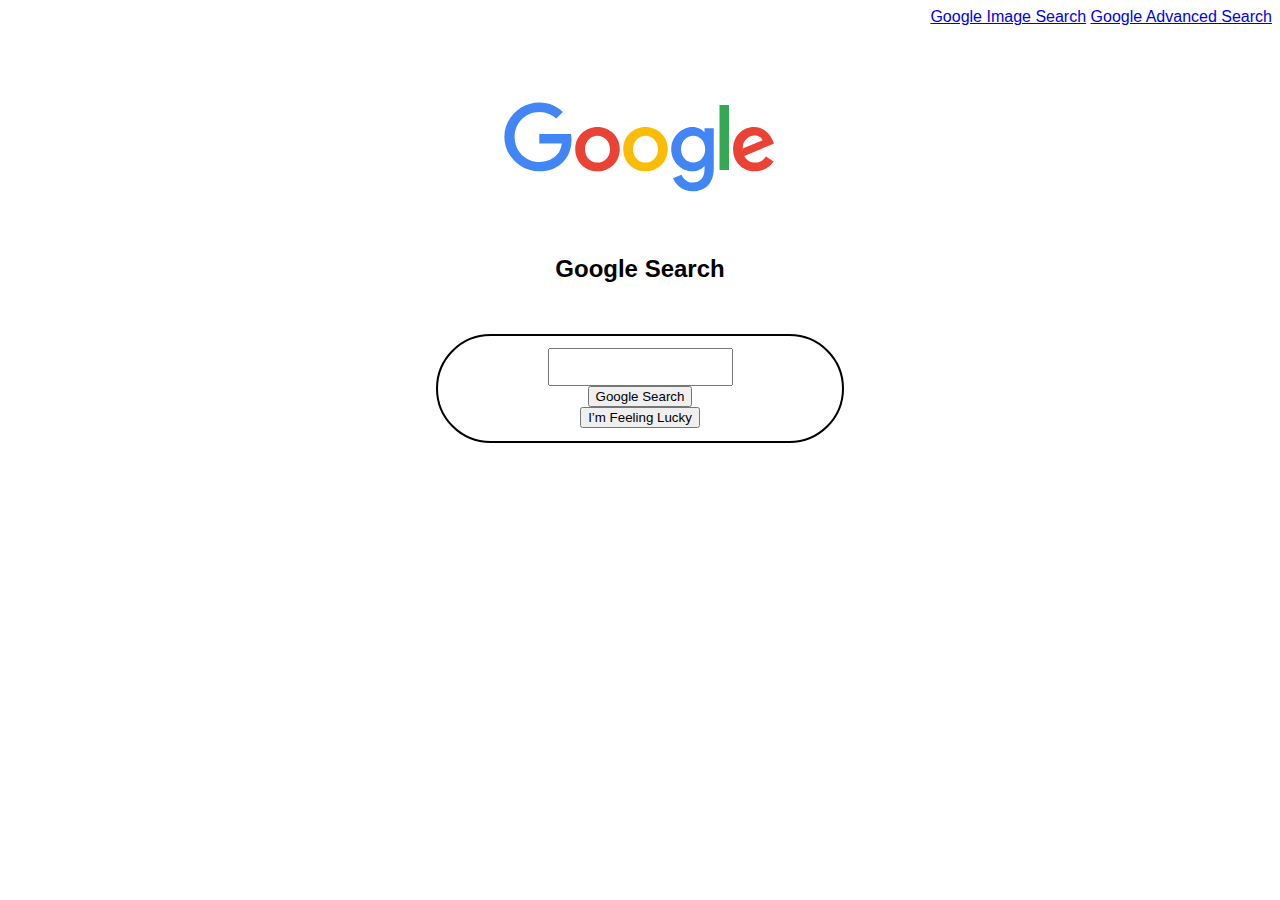
==== index.html @ c883a2dc "traying remote updating" ====
<!DOCTYPE html>
<html lang="en">
    <head>
        <title>Search</title>
        <link href="index.css" rel="stylesheet">
        
    </head>
    <body>
        <div class="top">
            <a href="Image Search.html">Google Image Search</a>
            <a href="advanced Search.html">Google Advanced Search</a>
        </div>
        <div class="img">
            <img src="Google_2015_logo.svg" >
        </div>
        <h2 style="text-align: center;">Google Search</h2>
        <div class="main">
        <form action="https://google.com/search ">
            <input type="text" name="q" style="line-height: 32px;">
            <br>
            <input type="submit" value="Google Search">
        </form>
        <form action="https://doodles.google/">
            <button type="submit">I’m Feeling Lucky</button>

        </form>
        
    </div>
    </body>
</html>
---- index.css ----
body{
    font-family: sans-serif;
}
.top{
    text-align: right;
}

.main{
    border: 2px solid black;
    padding: 10%;
    padding-top: 1%;
    padding-bottom: 1%;
    padding-left: 1%; 
    padding-right: 1%;
    text-align: center;
    margin: auto;
    margin-top: 4%;
    width: 30%;
    border-radius: 4cm;

}

.img{
    text-align: center;
    height: 200%;
    padding-top: 2cm;
    padding-bottom: 1cm;
    /*border: 2px solid black;*/
}
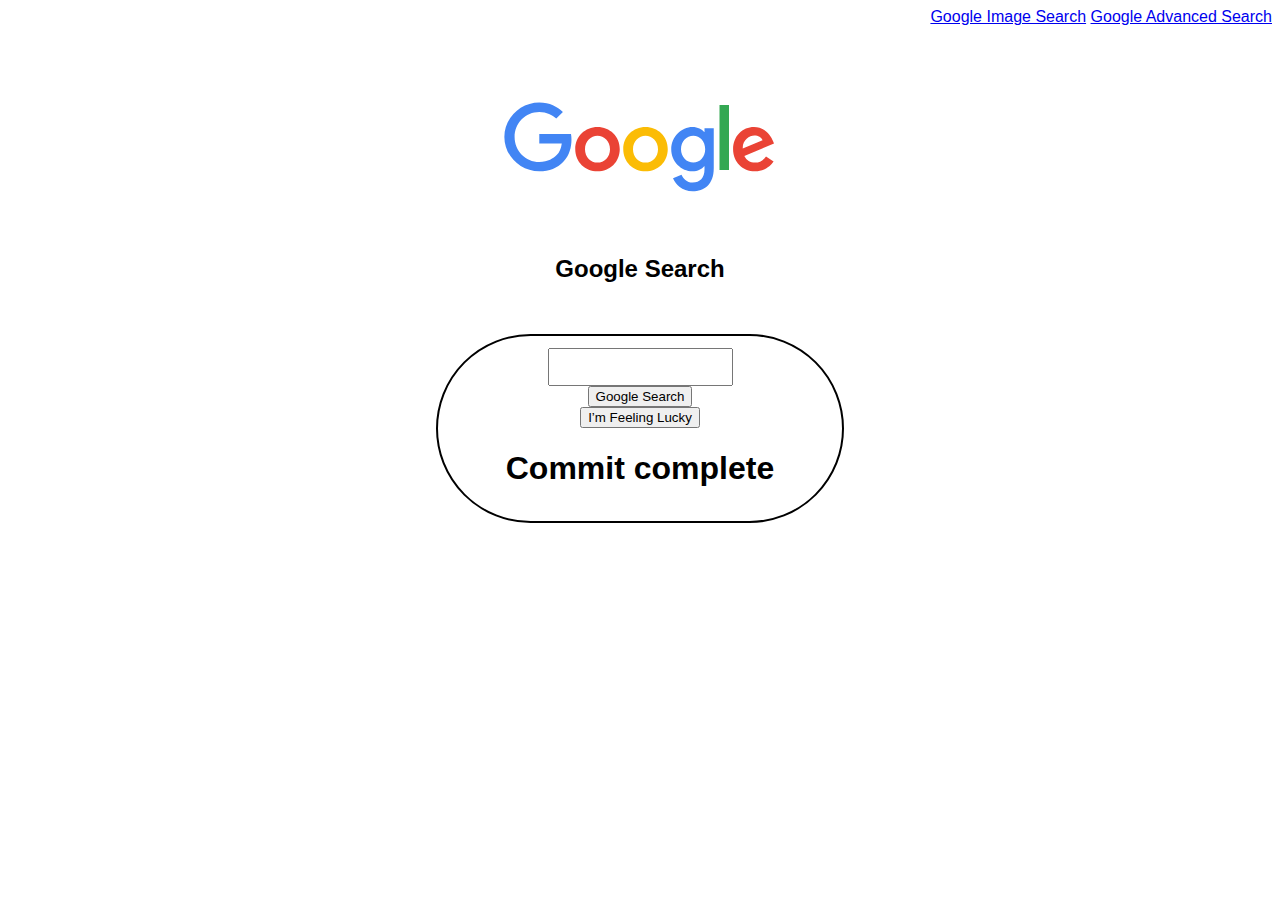
==== commit d1c82f21: "4the attempt" ====
--- a/index.html
+++ b/index.html
@@ -22,9 +22,8 @@
         </form>
         <form action="https://doodles.google/">
             <button type="submit">I’m Feeling Lucky</button>
-
         </form>
-        
+        <h1>Commit complete</h1>
     </div>
     </body>
 </html>
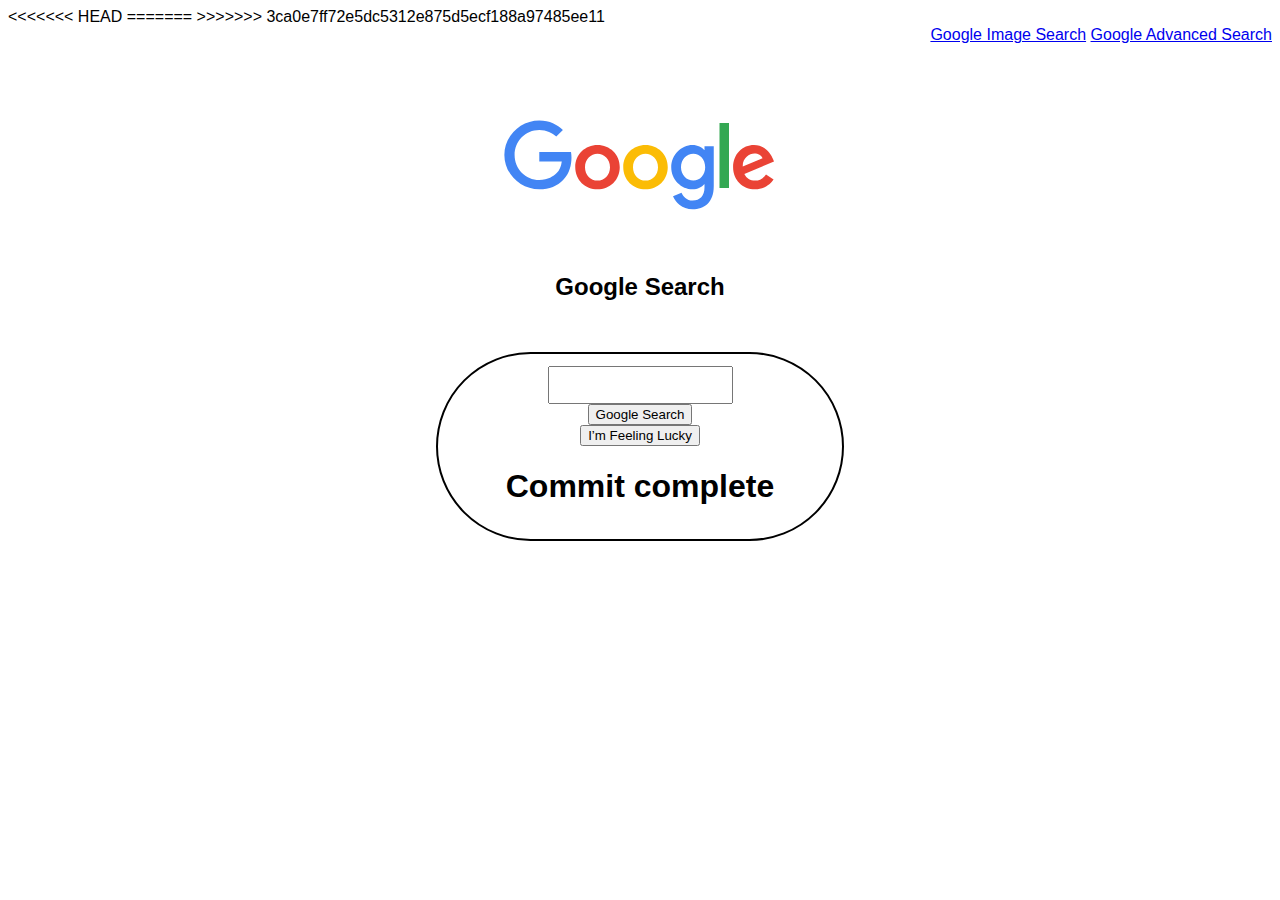
==== commit 43641214: "attempt 5" ====
--- a/index.html
+++ b/index.html
@@ -3,7 +3,10 @@
     <head>
         <title>Search</title>
         <link href="index.css" rel="stylesheet">
+<<<<<<< HEAD
         
+=======
+>>>>>>> 3ca0e7ff72e5dc5312e875d5ecf188a97485ee11
     </head>
     <body>
         <div class="top">
@@ -14,6 +17,7 @@
             <img src="Google_2015_logo.svg" >
         </div>
         <h2 style="text-align: center;">Google Search</h2>
+        
         <div class="main">
         <form action="https://google.com/search ">
             <input type="text" name="q" style="line-height: 32px;">
@@ -25,5 +29,6 @@
         </form>
         <h1>Commit complete</h1>
     </div>
+
     </body>
 </html>
--- a/index.css
+++ b/index.css
@@ -2,6 +2,7 @@
 body{
     font-family: sans-serif;
 }
+
 .top{
     text-align: right;
 }
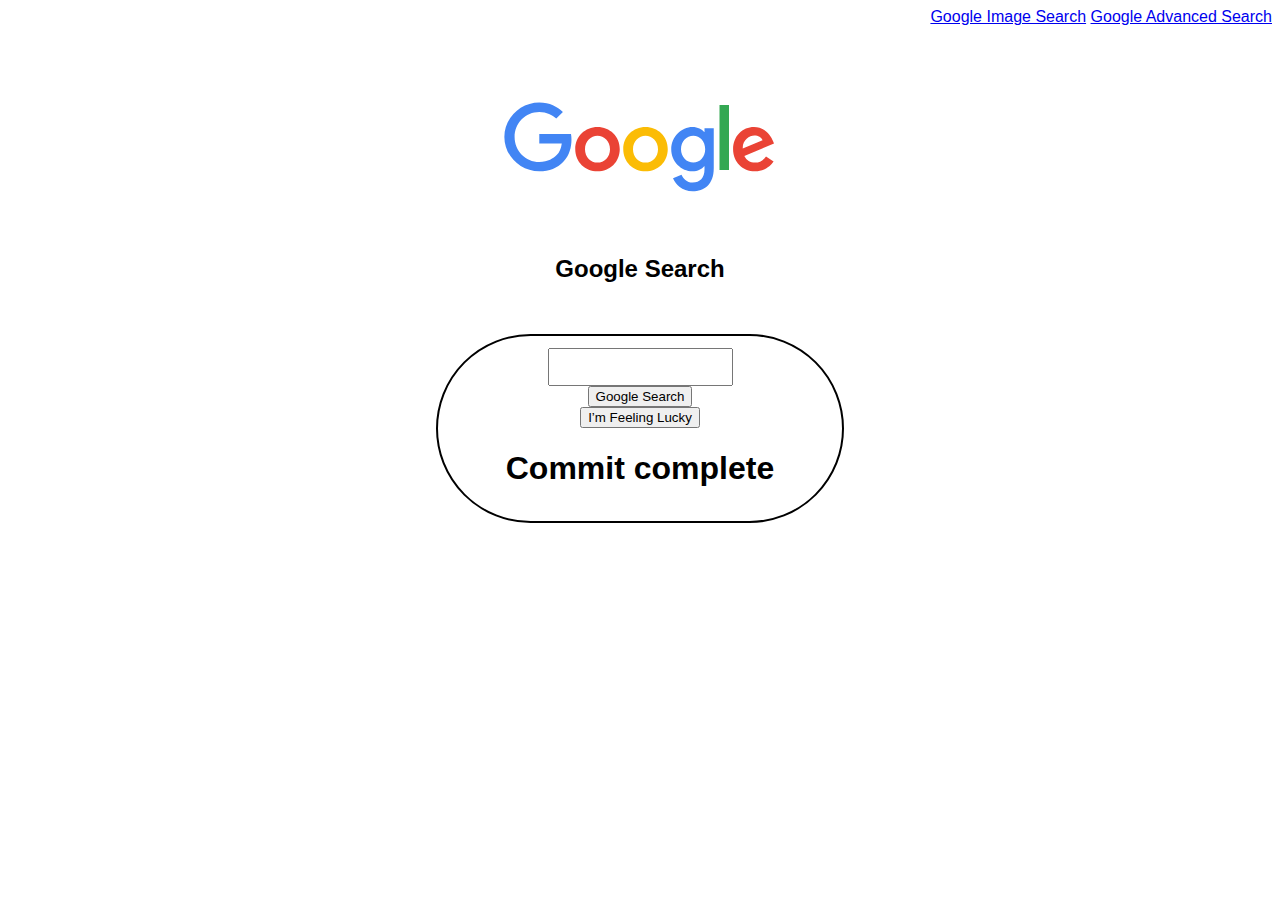
==== commit b7a885bc: "6 the attemp" ====
--- a/index.html
+++ b/index.html
@@ -3,10 +3,6 @@
     <head>
         <title>Search</title>
         <link href="index.css" rel="stylesheet">
-<<<<<<< HEAD
-        
-=======
->>>>>>> 3ca0e7ff72e5dc5312e875d5ecf188a97485ee11
     </head>
     <body>
         <div class="top">
@@ -17,7 +13,7 @@
             <img src="Google_2015_logo.svg" >
         </div>
         <h2 style="text-align: center;">Google Search</h2>
-        
+
         <div class="main">
         <form action="https://google.com/search ">
             <input type="text" name="q" style="line-height: 32px;">
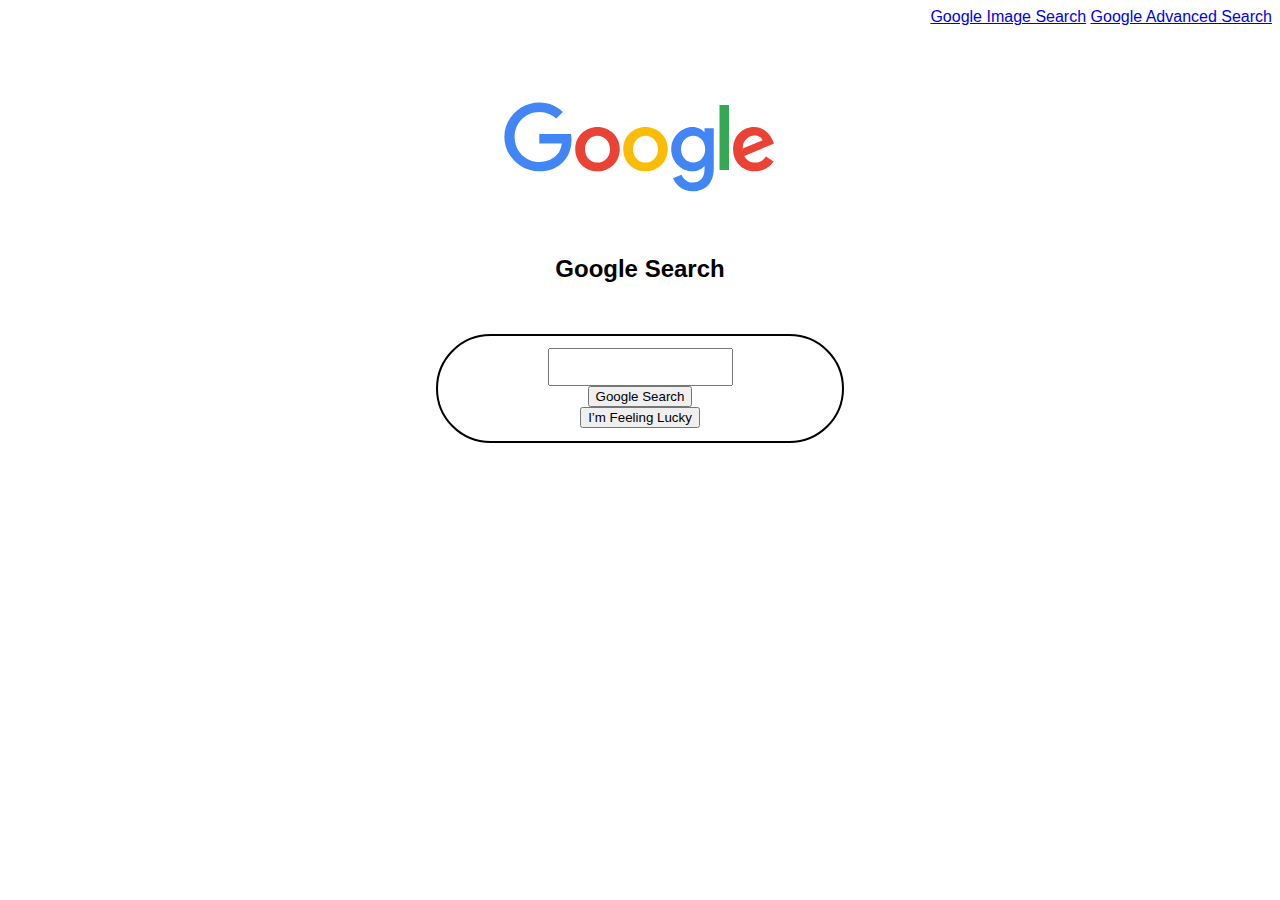
==== commit 31c29649: "updated index.html deleted stupud things" ====
--- a/index.html
+++ b/index.html
@@ -23,7 +23,6 @@
         <form action="https://doodles.google/">
             <button type="submit">I’m Feeling Lucky</button>
         </form>
-        <h1>Commit complete</h1>
     </div>
 
     </body>
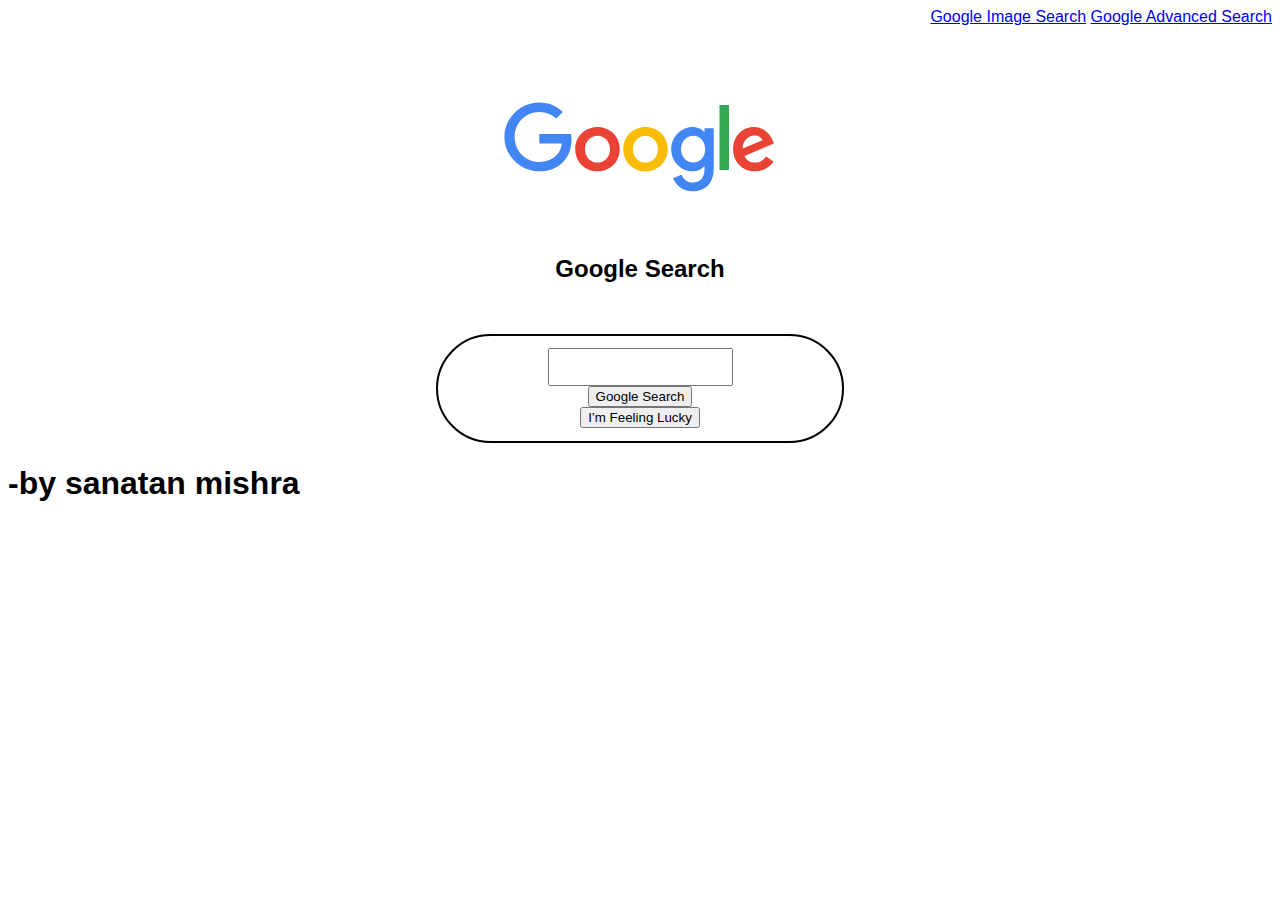
==== commit 0ed7a4f0: "sanatan" ====
--- a/index.html
+++ b/index.html
@@ -24,6 +24,7 @@
             <button type="submit">I’m Feeling Lucky</button>
         </form>
     </div>
+        <h1 style="text-aligh: right;">-by sanatan mishra</h1>
 
     </body>
 </html>
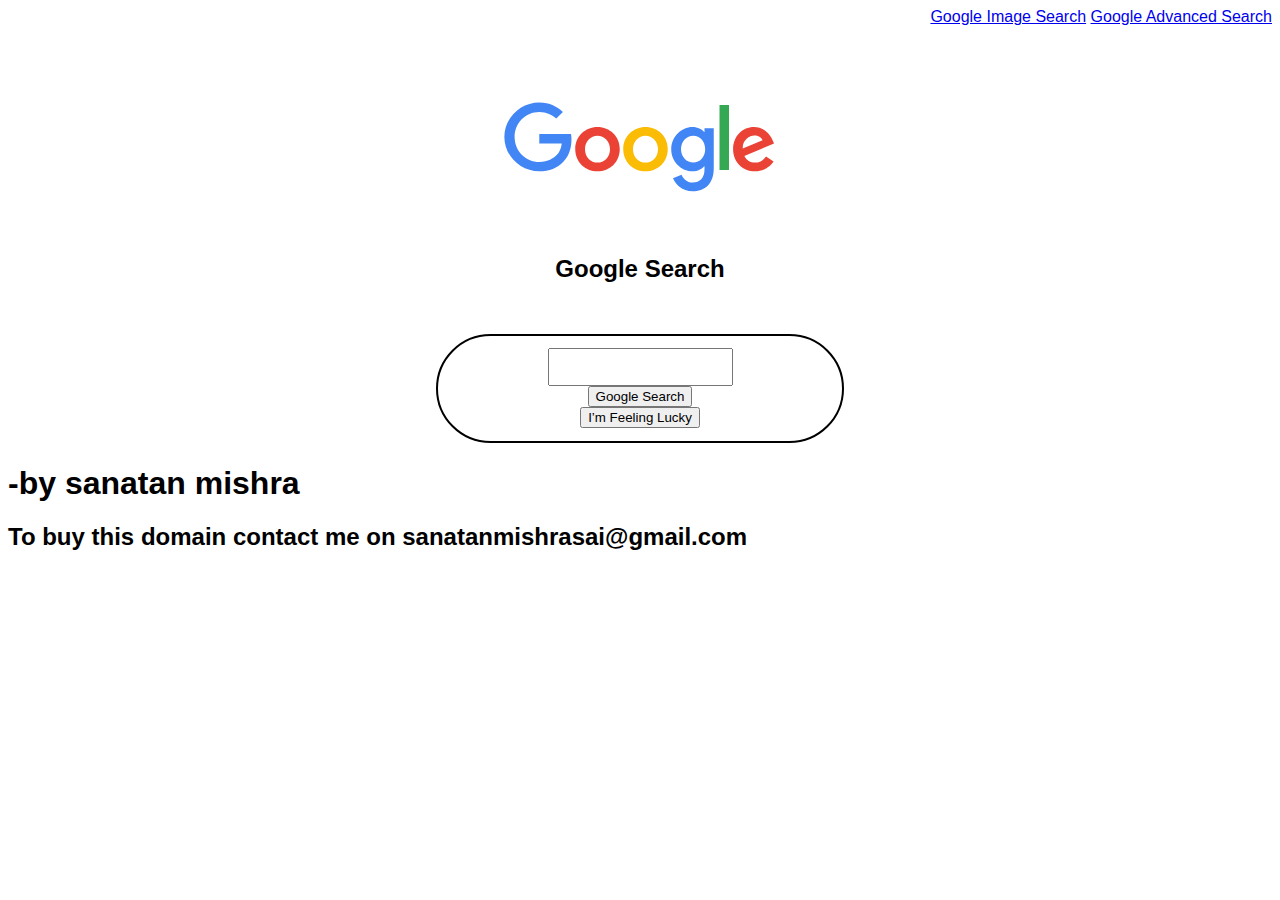
==== commit 2fea52f2: "add email" ====
--- a/index.html
+++ b/index.html
@@ -25,6 +25,7 @@
         </form>
     </div>
         <h1 style="text-aligh: right;">-by sanatan mishra</h1>
+        <h2>To buy this domain contact me on sanatanmishrasai@gmail.com </h2>
 
     </body>
 </html>
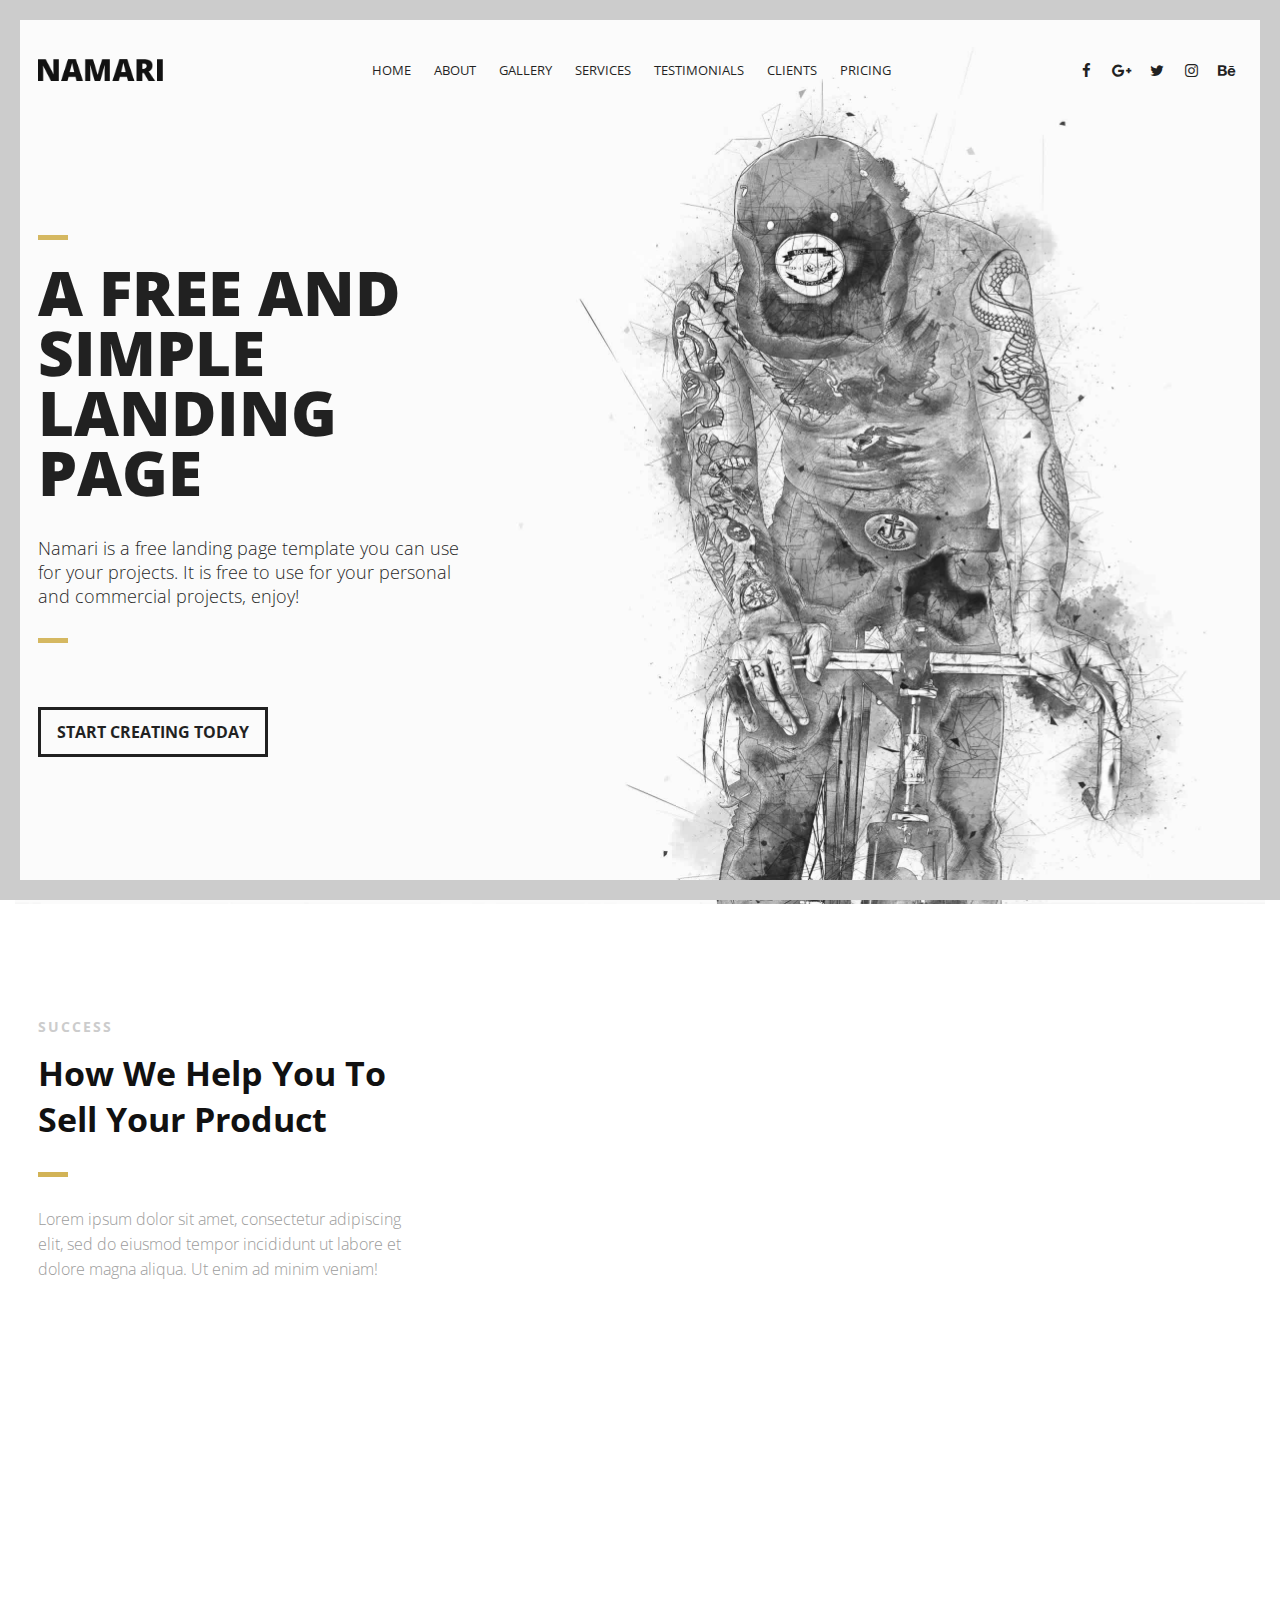
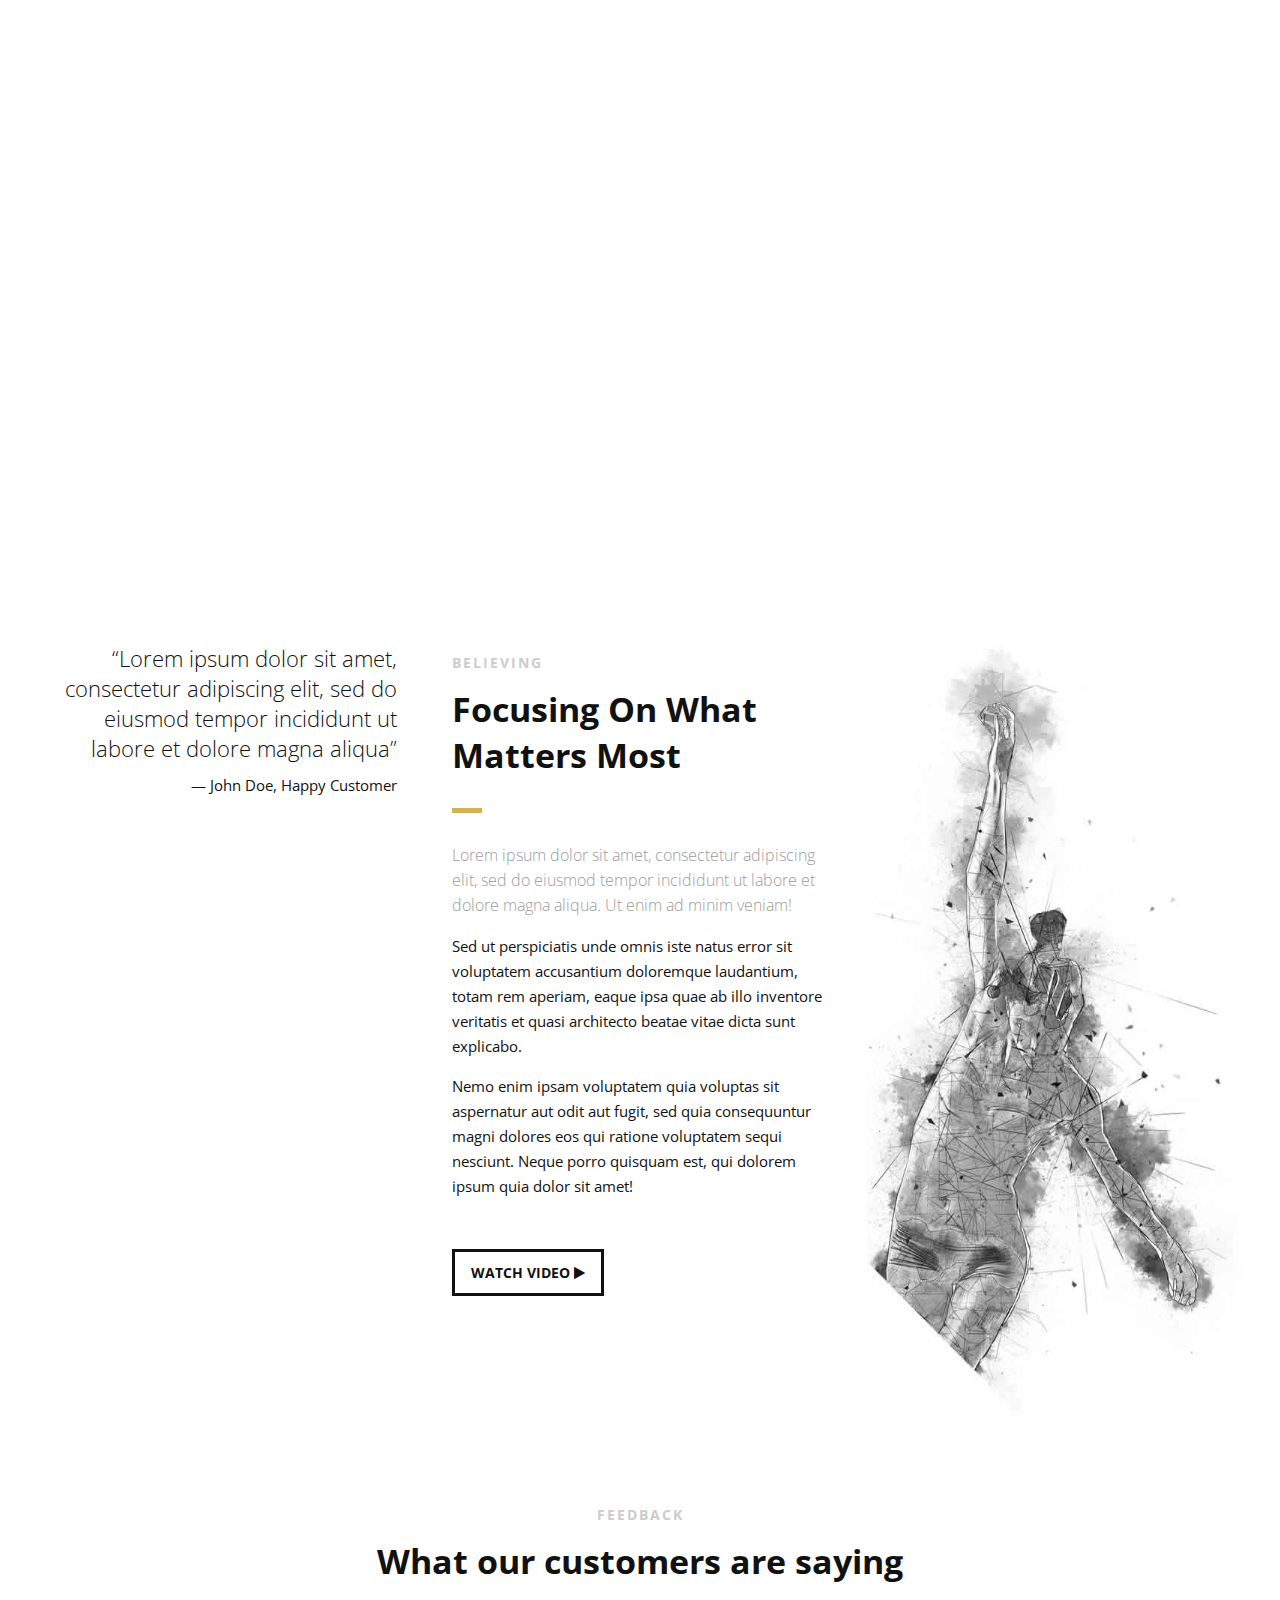
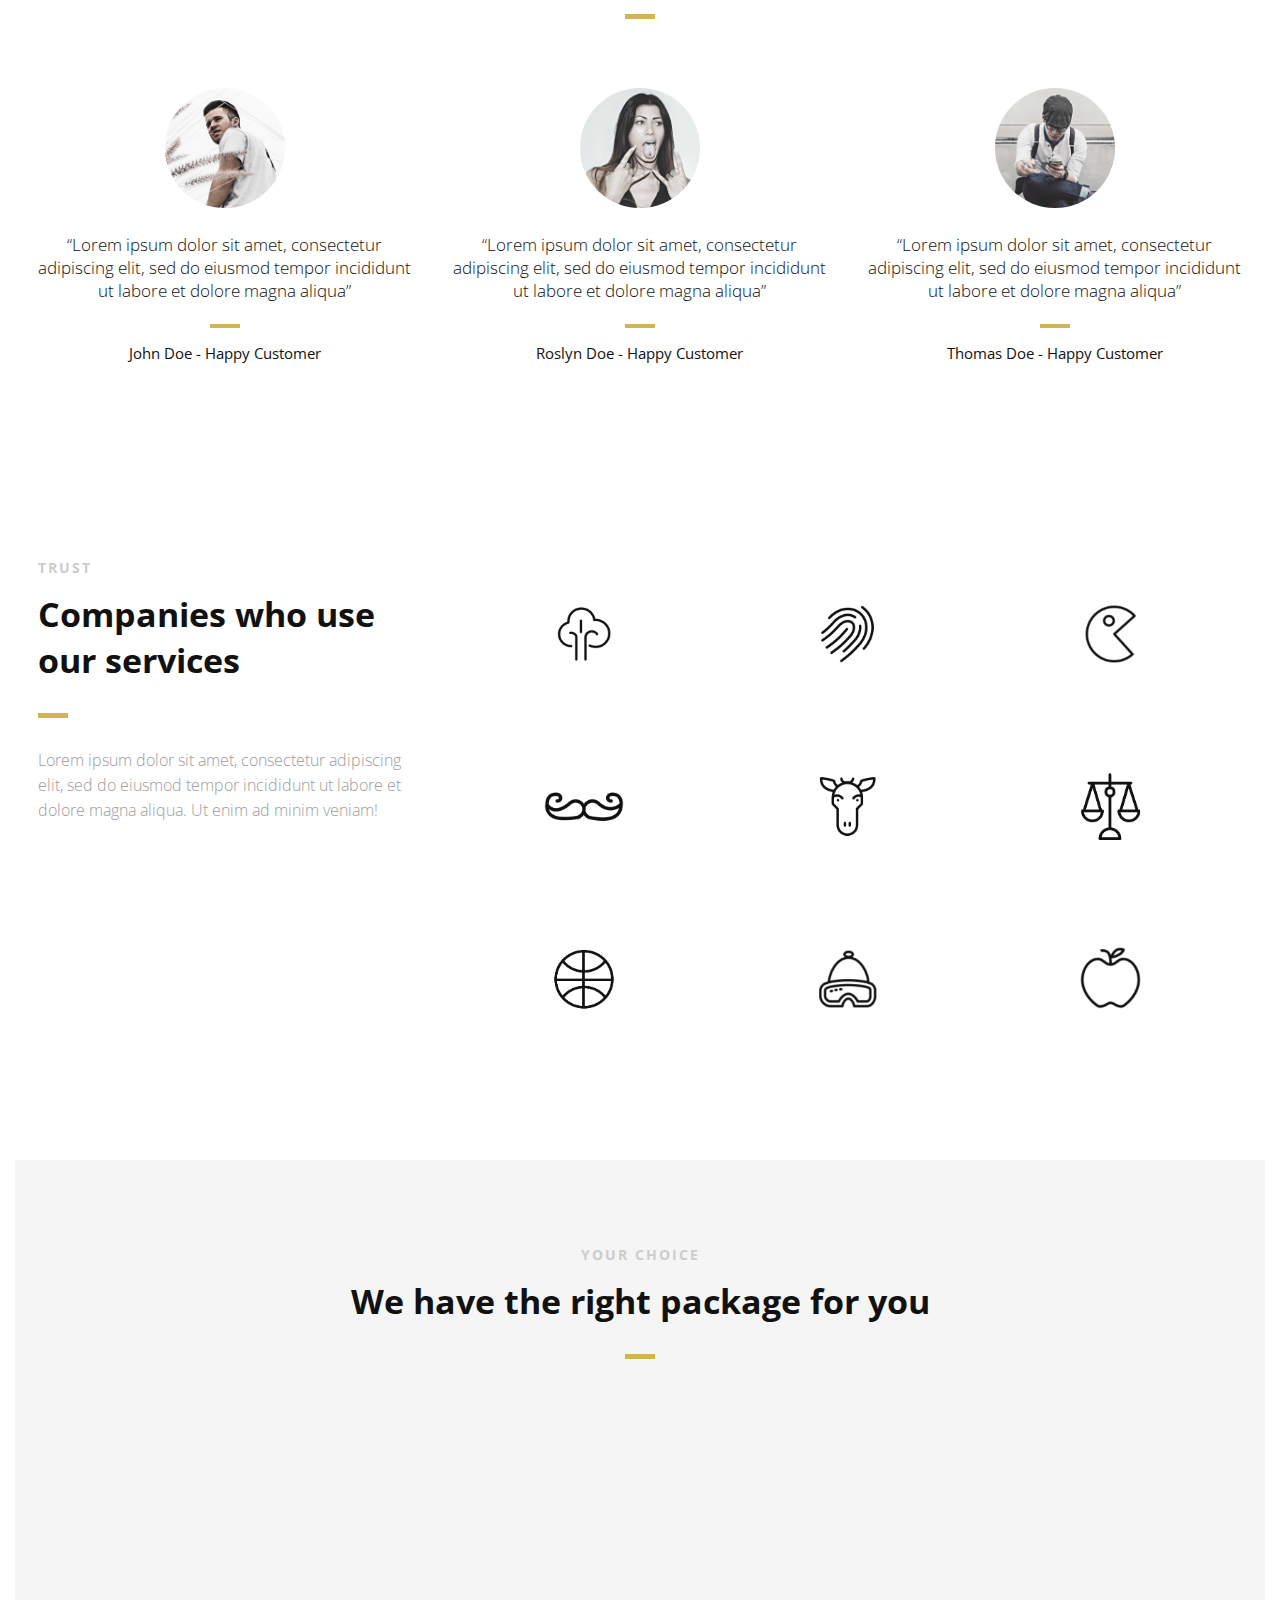
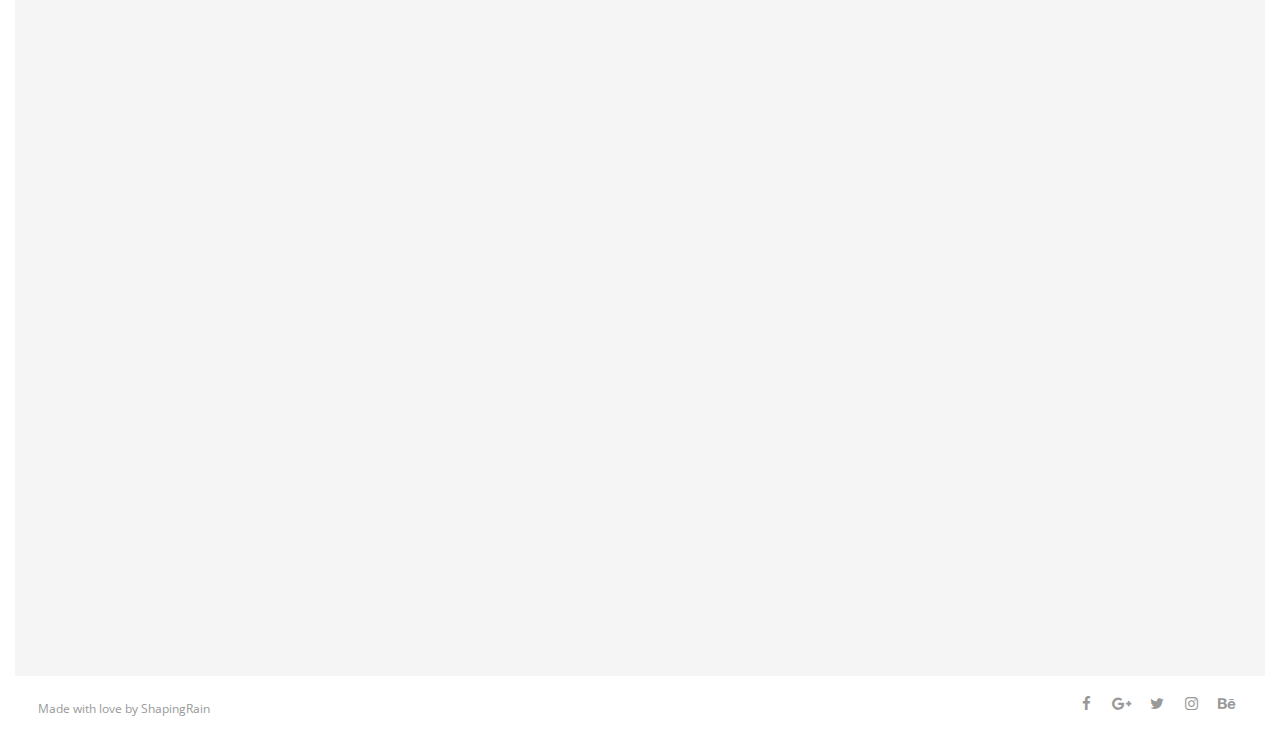
==== commit 82c918d7: "Add files via upload" ====
--- a/index.html
+++ b/index.html
@@ -1,31 +1,569 @@
-<!DOCTYPE html>
-<html lang="en">
-    <head>
-        <title>Search</title>
-        <link href="index.css" rel="stylesheet">
-    </head>
-    <body>
-        <div class="top">
-            <a href="Image Search.html">Google Image Search</a>
-            <a href="advanced Search.html">Google Advanced Search</a>
-        </div>
-        <div class="img">
-            <img src="Google_2015_logo.svg" >
-        </div>
-        <h2 style="text-align: center;">Google Search</h2>
-
-        <div class="main">
-        <form action="https://google.com/search ">
-            <input type="text" name="q" style="line-height: 32px;">
-            <br>
-            <input type="submit" value="Google Search">
-        </form>
-        <form action="https://doodles.google/">
-            <button type="submit">I’m Feeling Lucky</button>
-        </form>
-    </div>
-        <h1 style="text-aligh: right;">-by sanatan mishra</h1>
-        <h2>To buy this domain contact me on sanatanmishrasai@gmail.com </h2>
-
-    </body>
-</html>
+<!DOCTYPE html>
+<html>
+<head lang="en">
+    <meta charset="UTF-8">
+
+    <!--Page Title-->
+    <title>Namari - Free Landing Page Template</title>
+
+    <!--Meta Keywords and Description-->
+    <meta name="keywords" content="">
+    <meta name="description" content="">
+    <meta name="viewport" content="width=device-width, initial-scale=1.0, user-scalable=no"/>
+
+    <!--Favicon-->
+    <link rel="shortcut icon" href="images/favicon.ico" title="Favicon"/>
+
+    <!-- Main CSS Files -->
+    <link rel="stylesheet" href="css/style.css">
+
+    <!-- Namari Color CSS -->
+    <link rel="stylesheet" href="css/namari-color.css">
+
+    <!--Icon Fonts - Font Awesome Icons-->
+    <link rel="stylesheet" href="css/font-awesome.min.css">
+
+    <!-- Animate CSS-->
+    <link href="css/animate.css" rel="stylesheet" type="text/css">
+
+    <!--Google Webfonts-->
+    <link href='https://fonts.googleapis.com/css?family=Open+Sans:400,300,600,700,800' rel='stylesheet' type='text/css'>
+</head>
+<body>
+
+<!-- Preloader -->
+<div id="preloader">
+    <div id="status" class="la-ball-triangle-path">
+        <div></div>
+        <div></div>
+        <div></div>
+    </div>
+</div>
+<!--End of Preloader-->
+
+<div class="page-border" data-wow-duration="0.7s" data-wow-delay="0.2s">
+    <div class="top-border wow fadeInDown animated" style="visibility: visible; animation-name: fadeInDown;"></div>
+    <div class="right-border wow fadeInRight animated" style="visibility: visible; animation-name: fadeInRight;"></div>
+    <div class="bottom-border wow fadeInUp animated" style="visibility: visible; animation-name: fadeInUp;"></div>
+    <div class="left-border wow fadeInLeft animated" style="visibility: visible; animation-name: fadeInLeft;"></div>
+</div>
+
+<div id="wrapper">
+
+    <header id="banner" class="scrollto clearfix" data-enllax-ratio=".5">
+        <div id="header" class="nav-collapse">
+            <div class="row clearfix">
+                <div class="col-1">
+
+                    <!--Logo-->
+                    <div id="logo">
+
+                        <!--Logo that is shown on the banner-->
+                        <img src="images/logo.png" id="banner-logo" alt="Landing Page"/>
+                        <!--End of Banner Logo-->
+
+                        <!--The Logo that is shown on the sticky Navigation Bar-->
+                        <img src="images/logo-2.png" id="navigation-logo" alt="Landing Page"/>
+                        <!--End of Navigation Logo-->
+
+                    </div>
+                    <!--End of Logo-->
+
+                    <aside>
+
+                        <!--Social Icons in Header-->
+                        <ul class="social-icons">
+                            <li>
+                                <a target="_blank" title="Facebook" href="https://www.facebook.com/username">
+                                    <i class="fa fa-facebook fa-1x"></i><span>Facebook</span>
+                                </a>
+                            </li>
+                            <li>
+                                <a target="_blank" title="Google+" href="http://google.com/+username">
+                                    <i class="fa fa-google-plus fa-1x"></i><span>Google+</span>
+                                </a>
+                            </li>
+                            <li>
+                                <a target="_blank" title="Twitter" href="http://www.twitter.com/username">
+                                    <i class="fa fa-twitter fa-1x"></i><span>Twitter</span>
+                                </a>
+                            </li>
+                            <li>
+                                <a target="_blank" title="Instagram" href="http://www.instagram.com/username">
+                                    <i class="fa fa-instagram fa-1x"></i><span>Instagram</span>
+                                </a>
+                            </li>
+                            <li>
+                                <a target="_blank" title="behance" href="http://www.behance.net">
+                                    <i class="fa fa-behance fa-1x"></i><span>Behance</span>
+                                </a>
+                            </li>
+                        </ul>
+                        <!--End of Social Icons in Header-->
+
+                    </aside>
+
+                    <!--Main Navigation-->
+                    <nav id="nav-main">
+                        <ul>
+                            <li>
+                                <a href="#banner">Home</a>
+                            </li>
+                            <li>
+                                <a href="#about">About</a>
+                            </li>
+                            <li>
+                                <a href="#gallery">Gallery</a>
+                            </li>
+                            <li>
+                                <a href="#services">Services</a>
+                            </li>
+                            <li>
+                                <a href="#testimonials">Testimonials</a>
+                            </li>
+                            <li>
+                                <a href="#clients">Clients</a>
+                            </li>
+                            <li>
+                                <a href="#pricing">Pricing</a>
+                            </li>
+                        </ul>
+                    </nav>
+                    <!--End of Main Navigation-->
+
+                    <div id="nav-trigger"><span></span></div>
+                    <nav id="nav-mobile"></nav>
+
+                </div>
+            </div>
+        </div><!--End of Header-->
+
+        <!--Banner Content-->
+        <div id="banner-content" class="row clearfix">
+
+            <div class="col-38">
+
+                <div class="section-heading">
+                    <h1>A FREE AND SIMPLE LANDING PAGE</h1>
+                    <h2>Namari is a free landing page template you can use for your projects. It is free to use for your
+                        personal and commercial projects, enjoy!</h2>
+                </div>
+
+                <!--Call to Action-->
+                <a href="#" class="button">START CREATING TODAY</a>
+                <!--End Call to Action-->
+
+            </div>
+
+        </div><!--End of Row-->
+    </header>
+
+    <!--Main Content Area-->
+    <main id="content">
+
+        <!--Introduction-->
+        <section id="about" class="introduction scrollto">
+
+            <div class="row clearfix">
+
+                <div class="col-3">
+                    <div class="section-heading">
+                        <h3>SUCCESS</h3>
+                        <h2 class="section-title">How We Help You To Sell Your Product</h2>
+                        <p class="section-subtitle">Lorem ipsum dolor sit amet, consectetur adipiscing elit, sed do
+                            eiusmod tempor incididunt ut labore et dolore magna aliqua. Ut enim ad minim veniam!</p>
+                    </div>
+
+                </div>
+
+                <div class="col-2-3">
+
+                    <!--Icon Block-->
+                    <div class="col-2 icon-block icon-top wow fadeInUp" data-wow-delay="0.1s">
+                        <!--Icon-->
+                        <div class="icon">
+                            <i class="fa fa-html5 fa-2x"></i>
+                        </div>
+                        <!--Icon Block Description-->
+                        <div class="icon-block-description">
+                            <h4>HTML5 &amp; CSS3</h4>
+                            <p>Has ne tritani atomorum conclusionemque, in dolorum volumus cotidieque eum. At vis choro
+                                neglegentur iudico</p>
+                        </div>
+                    </div>
+                    <!--End of Icon Block-->
+
+                    <!--Icon Block-->
+                    <div class="col-2 icon-block icon-top wow fadeInUp" data-wow-delay="0.3s">
+                        <!--Icon-->
+                        <div class="icon">
+                            <i class="fa fa-bolt fa-2x"></i>
+                        </div>
+                        <!--Icon Block Description-->
+                        <div class="icon-block-description">
+                            <h4>Easy to Use</h4>
+                            <p>Cu vero ipsum vim, doctus facilisi sea in. Eam ex falli honestatis repudiandae, sit
+                                detracto mediocrem disputationi</p>
+                        </div>
+                    </div>
+                    <!--End of Icon Block-->
+
+                    <!--Icon Block-->
+                    <div class="col-2 icon-block icon-top wow fadeInUp" data-wow-delay="0.5s">
+                        <!--Icon-->
+                        <div class="icon">
+                            <i class="fa fa-tablet fa-2x"></i>
+                        </div>
+                        <!--Icon Block Description-->
+                        <div class="icon-block-description">
+                            <h4>Fully Responsive</h4>
+                            <p>Id porro tritani recusabo usu, eum intellegam consequuntur et. Fugit debet ea sit, an pro
+                                nemore vivendum</p>
+                        </div>
+                    </div>
+                    <!--End of Icon Block-->
+
+                    <!--Icon Block-->
+                    <div class="col-2 icon-block icon-top wow fadeInUp" data-wow-delay="0.5s">
+                        <!--Icon-->
+                        <div class="icon">
+                            <i class="fa fa-rocket fa-2x"></i>
+                        </div>
+                        <!--Icon Block Description-->
+                        <div class="icon-block-description">
+                            <h4>Parallax Effect</h4>
+                            <p>Id porro tritani recusabo usu, eum intellegam consequuntur et. Fugit debet ea sit, an pro
+                                nemore vivendum</p>
+                        </div>
+                    </div>
+                    <!--End of Icon Block-->
+
+                </div>
+
+            </div>
+
+
+        </section>
+        <!--End of Introduction-->
+
+
+        <!--Gallery-->
+        <aside id="gallery" class="row text-center scrollto clearfix" data-featherlight-gallery
+                 data-featherlight-filter="a">
+
+                <a href="images/gallery-images/gallery-image-1.jpg" data-featherlight="image" class="col-3 wow fadeIn"
+                   data-wow-delay="0.1s"><img src="images/gallery-images/gallery-image-1.jpg" alt="Landing Page"/></a>
+                <a href="images/gallery-images/gallery-image-2.jpg" data-featherlight="image" class="col-3 wow fadeIn"
+                   data-wow-delay="0.3s"><img src="images/gallery-images/gallery-image-2.jpg" alt="Landing Page"/></a>
+                <a href="images/gallery-images/gallery-image-3.jpg" data-featherlight="image" class="col-3 wow fadeIn"
+                   data-wow-delay="0.5s"><img src="images/gallery-images/gallery-image-3.jpg" alt="Landing Page"/></a>
+                <a href="images/gallery-images/gallery-image-4.jpg" data-featherlight="image" class="col-3 wow fadeIn"
+                   data-wow-delay="1.1s"><img src="images/gallery-images/gallery-image-4.jpg" alt="Landing Page"/></a>
+                <a href="images/gallery-images/gallery-image-5.jpg" data-featherlight="image" class="col-3 wow fadeIn"
+                   data-wow-delay="0.9s"><img src="images/gallery-images/gallery-image-5.jpg" alt="Landing Page"/></a>
+                <a href="images/gallery-images/gallery-image-6.jpg" data-featherlight="image" class="col-3 wow fadeIn"
+                   data-wow-delay="0.7s"><img src="images/gallery-images/gallery-image-6.jpg" alt="Landing Page"/></a>
+
+        </aside>
+        <!--End of Gallery-->
+
+
+        <!--Content Section-->
+        <div id="services" class="scrollto clearfix">
+
+            <div class="row no-padding-bottom clearfix">
+
+
+                <!--Content Left Side-->
+                <div class="col-3">
+                    <!--User Testimonial-->
+                    <blockquote class="testimonial text-right bigtest">
+                        <q>Lorem ipsum dolor sit amet, consectetur adipiscing elit, sed do eiusmod tempor incididunt ut
+                            labore
+                            et dolore magna aliqua</q>
+                        <footer>— John Doe, Happy Customer</footer>
+                    </blockquote>
+                    <!-- End of Testimonial-->
+
+                </div>
+                <!--End Content Left Side-->
+
+                <!--Content of the Right Side-->
+                <div class="col-3">
+                    <div class="section-heading">
+                        <h3>BELIEVING</h3>
+                        <h2 class="section-title">Focusing On What Matters Most</h2>
+                        <p class="section-subtitle">Lorem ipsum dolor sit amet, consectetur adipiscing elit, sed do
+                            eiusmod tempor incididunt ut labore et dolore magna aliqua. Ut enim ad minim veniam!</p>
+                    </div>
+                    <p>Sed ut perspiciatis unde omnis iste natus error sit voluptatem accusantium doloremque laudantium,
+                        totam rem aperiam, eaque ipsa quae ab illo inventore veritatis et quasi architecto beatae vitae
+                        dicta sunt explicabo.
+                    </p>
+                    <p>
+                        Nemo enim ipsam voluptatem quia voluptas sit aspernatur aut odit aut fugit, sed quia
+                        consequuntur magni dolores eos qui ratione voluptatem sequi nesciunt.
+                        Neque porro quisquam est, qui dolorem ipsum quia dolor sit amet!
+                    </p>
+                    <!-- Just replace the Video ID "UYJ5IjBRlW8" with the ID of your video on YouTube (Found within the URL) -->
+                    <a href="#" data-videoid="UYJ5IjBRlW8" data-videosite="youtube" class="button video link-lightbox">
+                        WATCH VIDEO <i class="fa fa-play" aria-hidden="true"></i>
+                    </a>
+                </div>
+                <!--End Content Right Side-->
+
+                <div class="col-3">
+                    <img src="images/dancer.jpg" alt="Dancer"/>
+                </div>
+
+            </div>
+
+
+        </div>
+        <!--End of Content Section-->
+
+        <!--Testimonials-->
+        <aside id="testimonials" class="scrollto text-center" data-enllax-ratio=".2">
+
+            <div class="row clearfix">
+
+                <div class="section-heading">
+                    <h3>FEEDBACK</h3>
+                    <h2 class="section-title">What our customers are saying</h2>
+                </div>
+
+                <!--User Testimonial-->
+                <blockquote class="col-3 testimonial classic">
+                    <img src="images/user-images/user-1.jpg" alt="User"/>
+                    <q>Lorem ipsum dolor sit amet, consectetur adipiscing elit, sed do eiusmod tempor incididunt ut
+                        labore
+                        et dolore magna aliqua</q>
+                    <footer>John Doe - Happy Customer</footer>
+                </blockquote>
+                <!-- End of Testimonial-->
+
+                <!--User Testimonial-->
+                <blockquote class="col-3 testimonial classic">
+                    <img src="images/user-images/user-2.jpg" alt="User"/>
+                    <q>Lorem ipsum dolor sit amet, consectetur adipiscing elit, sed do eiusmod tempor incididunt ut
+                        labore
+                        et dolore magna aliqua</q>
+                    <footer>Roslyn Doe - Happy Customer</footer>
+                </blockquote>
+                <!-- End of Testimonial-->
+
+                <!--User Testimonial-->
+                <blockquote class="col-3 testimonial classic">
+                    <img src="images/user-images/user-3.jpg" alt="User"/>
+                    <q>Lorem ipsum dolor sit amet, consectetur adipiscing elit, sed do eiusmod tempor incididunt ut
+                        labore
+                        et dolore magna aliqua</q>
+                    <footer>Thomas Doe - Happy Customer</footer>
+                </blockquote>
+                <!-- End of Testimonial-->
+
+            </div>
+
+        </aside>
+        <!--End of Testimonials-->
+
+        <!--Clients-->
+        <section id="clients" class="scrollto clearfix">
+            <div class="row clearfix">
+
+                <div class="col-3">
+
+                    <div class="section-heading">
+                        <h3>TRUST</h3>
+                        <h2 class="section-title">Companies who use our services</h2>
+                        <p class="section-subtitle">Lorem ipsum dolor sit amet, consectetur adipiscing elit, sed do
+                            eiusmod
+                            tempor incididunt ut labore et dolore magna aliqua. Ut enim ad minim veniam!</p>
+                    </div>
+
+                </div>
+
+                <div class="col-2-3">
+
+                    <a href="#" class="col-3">
+                        <img src="images/company-images/company-logo1.png" alt="Company"/>
+                        <div class="client-overlay"><span>Tree</span></div>
+                    </a>
+                    <a href="#" class="col-3">
+                        <img src="images/company-images/company-logo2.png" alt="Company"/>
+                        <div class="client-overlay"><span>Fingerprint</span></div>
+                    </a>
+                    <a href="#" class="col-3">
+                        <img src="images/company-images/company-logo3.png" alt="Company"/>
+                        <div class="client-overlay"><span>The Man</span></div>
+                    </a>
+                    <a href="#" class="col-3">
+                        <img src="images/company-images/company-logo4.png" alt="Company"/>
+                        <div class="client-overlay"><span>Mustache</span></div>
+                    </a>
+                    <a href="#" class="col-3">
+                        <img src="images/company-images/company-logo5.png" alt="Company"/>
+                        <div class="client-overlay"><span>Goat</span></div>
+                    </a>
+                    <a href="#" class="col-3">
+                        <img src="images/company-images/company-logo6.png" alt="Company"/>
+                        <div class="client-overlay"><span>Justice</span></div>
+                    </a>
+                    <a href="#" class="col-3">
+                        <img src="images/company-images/company-logo7.png" alt="Company"/>
+                        <div class="client-overlay"><span>Ball</span></div>
+                    </a>
+                    <a href="#" class="col-3">
+                        <img src="images/company-images/company-logo8.png" alt="Company"/>
+                        <div class="client-overlay"><span>Cold</span></div>
+                    </a>
+
+                    <a href="#" class="col-3">
+                        <img src="images/company-images/company-logo9.png" alt="Company"/>
+                        <div class="client-overlay"><span>Cold</span></div>
+                    </a>
+
+                </div>
+
+            </div>
+        </section>
+        <!--End of Clients-->
+
+        <!--Pricing Tables-->
+        <section id="pricing" class="secondary-color text-center scrollto clearfix ">
+            <div class="row clearfix">
+
+                <div class="section-heading">
+                    <h3>YOUR CHOICE</h3>
+                    <h2 class="section-title">We have the right package for you</h2>
+                </div>
+
+                <!--Pricing Block-->
+                <div class="pricing-block col-3 wow fadeInUp" data-wow-delay="0.4s">
+                    <div class="pricing-block-content">
+                        <h3>Personal</h3>
+                        <p class="pricing-sub">The standard version</p>
+                        <div class="pricing">
+                            <div class="price"><span>$</span>19</div>
+                            <p>Lorem ipsum dolor sit amet, consectetur adipiscing elit</p>
+                        </div>
+                        <ul>
+                            <li>5 Downloads</li>
+                            <li>2 Extensions</li>
+                            <li>Tutorials</li>
+                            <li>Forum Support</li>
+                            <li>1 year free updates</li>
+                        </ul>
+                        <a href="#" class="button">BUY TODAY</a>
+                    </div>
+                </div>
+                <!--End Pricing Block-->
+
+                <!--Pricing Block-->
+                <div class="pricing-block featured col-3 wow fadeInUp" data-wow-delay="0.6s">
+                    <div class="pricing-block-content">
+                        <h3>Student</h3>
+                        <p class="pricing-sub">Most popular choice</p>
+                        <div class="pricing">
+                            <div class="price"><span>$</span>29</div>
+                            <p>Lorem ipsum dolor sit amet, consectetur adipiscing elit</p>
+                        </div>
+                        <ul>
+                            <li>15 Downloads</li>
+                            <li>5 Extensions</li>
+                            <li>Tutorials with Files</li>
+                            <li>Forum Support</li>
+                            <li>2 years free updates</li>
+                        </ul>
+                        <a href="#" class="button">BUY TODAY</a>
+                    </div>
+                </div>
+                <!--End Pricing Block-->
+
+                <!--Pricing Block-->
+                <div class="pricing-block col-3 wow fadeInUp" data-wow-delay="0.8s">
+                    <div class="pricing-block-content">
+                        <h3>Business</h3>
+                        <p class="pricing-sub">For the whole team</p>
+                        <div class="pricing">
+                            <div class="price"><span>$</span>49</div>
+                            <p>Lorem ipsum dolor sit amet, consectetur adipiscing elit</p>
+                        </div>
+                        <ul>
+                            <li>Unlimited Downloads</li>
+                            <li>Unlimited Extensions</li>
+                            <li>HD Video Tutorials</li>
+                            <li>Chat Support</li>
+                            <li>Lifetime free updates</li>
+                        </ul>
+                        <a href="#" class="button">BUY TODAY</a>
+                    </div>
+                </div>
+                <!--End Pricing Block-->
+
+            </div>
+        </section>
+        <!--End of Pricing Tables-->
+
+    </main>
+    <!--End Main Content Area-->
+
+
+    <!--Footer-->
+    <footer id="landing-footer" class="clearfix">
+        <div class="row clearfix">
+
+            <p id="copyright" class="col-2">Made with love by <a href="https://www.shapingrain.com">ShapingRain</a></p>
+
+            <!--Social Icons in Footer-->
+            <ul class="col-2 social-icons">
+                <li>
+                    <a target="_blank" title="Facebook" href="https://www.facebook.com/username">
+                        <i class="fa fa-facebook fa-1x"></i><span>Facebook</span>
+                    </a>
+                </li>
+                <li>
+                    <a target="_blank" title="Google+" href="http://google.com/+username">
+                        <i class="fa fa-google-plus fa-1x"></i><span>Google+</span>
+                    </a>
+                </li>
+                <li>
+                    <a target="_blank" title="Twitter" href="http://www.twitter.com/username">
+                        <i class="fa fa-twitter fa-1x"></i><span>Twitter</span>
+                    </a>
+                </li>
+                <li>
+                    <a target="_blank" title="Instagram" href="http://www.instagram.com/username">
+                        <i class="fa fa-instagram fa-1x"></i><span>Instagram</span>
+                    </a>
+                </li>
+                <li>
+                    <a target="_blank" title="behance" href="http://www.behance.net">
+                        <i class="fa fa-behance fa-1x"></i><span>Behance</span>
+                    </a>
+                </li>
+            </ul>
+            <!--End of Social Icons in Footer-->
+        </div>
+    </footer>
+    <!--End of Footer-->
+
+</div>
+
+<!-- Include JavaScript resources -->
+<script src="js/jquery.1.8.3.min.js"></script>
+<script src="js/wow.min.js"></script>
+<script src="js/featherlight.min.js"></script>
+<script src="js/featherlight.gallery.min.js"></script>
+<script src="js/jquery.enllax.min.js"></script>
+<script src="js/jquery.scrollUp.min.js"></script>
+<script src="js/jquery.easing.min.js"></script>
+<script src="js/jquery.stickyNavbar.min.js"></script>
+<script src="js/jquery.waypoints.min.js"></script>
+<script src="js/images-loaded.min.js"></script>
+<script src="js/lightbox.min.js"></script>
+<script src="js/site.js"></script>
+
+
+</body>
+</html>--- a/css/style.css
+++ b/css/style.css
@@ -0,0 +1,2332 @@
+/* Namari Landing Page v.1.1.0 Style Index - a free landing page by shapingrain.com
+
+1. Default and Reset styles
+- 1.1 Input Elements
+2. Global elements
+- 2.1 Header
+- 2.2 Logo
+- 2.3 Buttons
+- 2.4 Navigation
+- 2.5 Social Elements
+- 2.6 Images
+3. Fonts and Headings
+4. Banner
+- 4.1 SignUp Form
+5. Content Elements
+- 5.1 Icons
+- 5.2 Parallax Elements
+- 5.3 Divider
+6. Landing Page Sections
+- 6.1 Features
+- 6.2 Testimonials
+- 6.3 Gallery
+- 6.4 Video
+- 6.5 Clients
+- 6.6 Pricing Table
+7. Footer
+
+
+/*------------------------------------------------------------------------------------------*/
+/* 1. Defaults & Reset of specific styles across browsers */
+/*------------------------------------------------------------------------------------------*/
+
+*, *:before, *:after {
+    -webkit-box-sizing: border-box;
+    -moz-box-sizing: border-box;
+    box-sizing: border-box;
+}
+
+body, div, dl, dt, dd, ul, ol, li, h1, h2, h3, h4, h5, h6, pre, form, blockquote, th, td {
+    margin: 0;
+    padding: 0;
+    direction: ltr;
+}
+
+body {
+    margin: 0;
+    padding: 0;
+    -webkit-font-smoothing: antialiased;
+    overflow-x: hidden;
+}
+
+p {
+    line-height: 25px;
+}
+
+.row img {
+    height: auto;
+    max-width: 100%;
+}
+
+a {
+    text-decoration: none;
+    line-height: inherit;
+    -webkit-transition: opacity 0.3s ease-out;
+    -moz-transition: opacity 0.3s ease-out;
+    -o-transition: opacity 0.3s ease-out;
+    transition: opacity 0.3s ease-out;
+}
+
+iframe {
+    border: 0 !important;
+}
+
+.parallax-window {
+    min-height: 400px;
+    background: transparent;
+}
+
+figure {
+    margin: 0;
+}
+
+/* Page Border */
+
+.page-border {
+    position: fixed;
+    z-index: 999999;
+    pointer-events: none;
+}
+
+.page-border .bottom-border, .page-border .left-border, .page-border .right-border, .page-border .top-border {
+    background: #f3f3ef;
+    position: fixed;
+    z-index: 9999;
+}
+
+.page-border > .top-border, .page-border > .right-border, .page-border > .bottom-border, .page-border > .left-border {
+    padding: 11px;
+    background: #ccc;
+}
+
+.page-border .bottom-border, .page-border .top-border {
+    width: 100%;
+    padding: 10px;
+    left: 0;
+}
+
+.page-border .left-border, .page-border .right-border {
+    padding: 10px;
+    height: 100%;
+    top: 0;
+}
+
+.page-border .top-border {
+    top: 0;
+}
+
+.page-border .right-border {
+    right: 0;
+}
+
+.page-border .bottom-border {
+    bottom: 0;
+}
+
+.page-border .left-border {
+    left: 0;
+}
+
+#wrapper {
+    margin:0 15px;
+    padding: 15px 0;
+    position: relative;
+}
+
+
+/* --------- 1.1 Input Elements ---------- */
+
+input, textarea {
+    border: 1px solid #e1e1e1;
+    padding: 10px;
+    -webkit-transition: all .3s linear;
+    -moz-transition: all .3s linear;
+    transition: all .3s linear;
+    border-radius: 3px;
+}
+
+input {
+    height: 40px;
+    margin: 3px 0;
+    outline: none;
+    line-height: normal;
+    font-size: 14px;
+}
+
+input[type="submit"] {
+    cursor: pointer;
+    border-style: solid;
+    border-width: 2px;
+    padding-top: 0;
+    padding-bottom: 0;
+}
+
+select {
+    border: 1px solid #e1e1e1;
+    height: 40px;
+    padding: 5px;
+}
+
+input:focus, textarea:focus {
+    box-shadow: inset 0 1px 3px rgba(0, 0, 0, 0.1);
+}
+
+*:focus {
+    outline: none;
+}
+
+/*------------------------------------------------------------------------------------------*/
+/* 2. Layout Elements */
+/*------------------------------------------------------------------------------------------*/
+
+section {
+    clear: both;
+    overflow: hidden;
+}
+
+/* Rows and Columns */
+
+.row {
+    max-width: 1245px;
+    margin: 0 auto;
+    padding: 75px 0;
+    position: relative;
+}
+
+.no-padding-bottom .row, .no-padding-bottom div, .no-padding-bottom.row {
+    padding-bottom: 0;
+}
+
+.no-padding-top.row, .no-padding-top div {
+    padding-top: 0;
+}
+
+.big-padding-top {
+    padding-top: 75px !important;
+}
+
+.big-padding-bottom {
+    padding-bottom: 85px !important;
+}
+
+/* Targets all elements */
+
+[class*='col-'] {
+    float: left;
+    padding: 20px;
+}
+
+#clients .col-2-3 [class*='col-'] {
+    padding: 0;
+}
+
+/* Clearfix */
+
+.clearfix:after {
+    content: "";
+    display: table;
+    clear: both;
+}
+
+/* Main Widths */
+
+.col-1 {
+    width: 100%;
+}
+
+.col-2 {
+    width: 50%;
+}
+
+.col-3 {
+    width: 33.33%;
+}
+
+.col-4 {
+    width: 25%;
+}
+
+.col-5 {
+    width: 20%;
+}
+
+.col-6 {
+    width: 16.6666666667%;
+}
+
+.col-7 {
+    width: 14.2857142857%;
+}
+
+.col-8 {
+    width: 12.5%;
+}
+
+.col-9 {
+    width: 11.1111111111%;
+}
+
+.col-10 {
+    width: 10%;
+}
+
+.col-11 {
+    width: 9.09090909091%;
+}
+
+.col-12 {
+    width: 8.33%;
+}
+
+.col-2-3 {
+    width: 66.66%;
+}
+
+.col-3-4 {
+    width: 75%;
+}
+
+.col-9-10 {
+    width: 90%;
+}
+
+/* Golden Ratio */
+.col-61 {
+    width: 61.8%;
+}
+
+.col-38 {
+    width: 38.2%;
+}
+
+/* --------- 2.1 Header --------- */
+
+#header {
+    height: 71px !important;
+    overflow: visible;
+    z-index: 9999;
+    width: 100%;
+    position: absolute !important;
+}
+
+#header .row {
+    padding: 0;
+}
+
+#header aside {
+    text-align: right;
+}
+
+#header ul {
+    text-align: center;
+}
+
+#header li {
+    display: inline-block;
+    list-style: none;
+    margin: 0;
+}
+
+/* --------- 2.2 Logo ---------- */
+
+#logo {
+    float: left;
+    height: 71px;
+    line-height: 66px;
+    margin-right: 15px;
+}
+
+#logo h1, #logo h2 {
+    display: inline-block;
+}
+
+#banner #logo h1 {
+    font-size: 28px;
+    margin-right: 10px;
+    font-weight: 900;
+    padding: 0;
+}
+
+#logo h2 {
+    font-size: 18px;
+    padding: 0;
+}
+
+#logo img {
+    max-height: 22px;
+    vertical-align: middle;
+    margin-right: 15px;
+}
+
+#navigation-logo {
+    display: none;
+}
+
+.nav-solid #logo #banner-logo {
+    display: none;
+}
+
+.nav-solid #logo #navigation-logo {
+    display: inline-block;
+}
+
+/* --------- 2.3 Buttons ---------- */
+
+.call-to-action {
+    padding: 35px 0 35px 0;
+}
+
+/*Style*/
+
+.button {
+    font-size: 16px;
+    margin: 35px 0;
+    padding: 11px 16px;
+    -webkit-transition: all .3s linear;
+    -moz-transition: all .3s linear;
+    transition: all .3s linear;
+    display: inline-block;
+    border-width: 3px;
+    border-style: solid;
+}
+
+/* Play Button */
+
+#video-section {
+    position:relative;
+}
+
+.play-video {
+    height:110px;
+    position:absolute;
+    top:50%;
+    margin-top:-110px;
+    width:100%;
+}
+
+.play-icon {
+    display: inline-block;
+    font-size: 0px;
+    cursor: pointer;
+    margin: 45px auto;
+    width: 110px;
+    height: 110px;
+    border-radius: 50%;
+    text-align: center;
+    position: relative;
+    z-index: 1;
+}
+
+.play-icon:after {
+    pointer-events: none;
+    position: absolute;
+    width: 100%;
+    height: 100%;
+    border-radius: 50%;
+    content: '';
+    -webkit-box-sizing: content-box;
+    -moz-box-sizing: content-box;
+    box-sizing: content-box;
+}
+
+.play-icon:before {
+    font-family: 'fontawesome';
+    content: '\f144';
+    speak: none;
+    font-size: 74px;
+    line-height: 110px;
+    font-style: normal;
+    font-weight: normal;
+    font-variant: normal;
+    text-transform: none;
+    display: block;
+    -webkit-font-smoothing: antialiased;
+    color:#fff;
+}
+
+.play-video .play-icon {
+    background: rgba(255, 255, 255, 0.5);
+    -webkit-transition: -webkit-transform ease-out 0.3s, background 0.4s;
+    -moz-transition: -moz-transform ease-out 0.3s, background 0.4s;
+    transition: transform ease-out 0.3s, background 0.4s;
+}
+
+.play-video .play-icon:after {
+    top: 0;
+    left: 0;
+    padding: 0;
+    z-index: -1;
+    box-shadow: 0 0 0 2px rgba(255, 255, 255, 0.1);
+    opacity: 0;
+    -webkit-transform: scale(0.9);
+    -moz-transform: scale(0.9);
+    -ms-transform: scale(0.9);
+    transform: scale(0.9);
+}
+
+.play-video .play-icon:hover {
+    background: rgba(255, 255, 255, 0.05);
+    -webkit-transform: scale(0.93);
+    -moz-transform: scale(0.93);
+    -ms-transform: scale(0.93);
+    transform: scale(0.93);
+    color: #fff;
+}
+
+
+/* --------- 2.4 Navigation ---------- */
+
+#header {
+    font-size: 13px;
+}
+
+#header aside {
+    float: right;
+}
+
+#header nav ul {
+    text-transform: uppercase;
+
+}
+
+#header nav a {
+    height: 71px;
+    line-height: 71px;
+    display: block;
+    padding: 0 10px;
+}
+
+#header nav a:hover {
+    opacity: 0.6;
+}
+
+/*Navigation Solid*/
+
+#header.nav-solid [class*='col-'] {
+    padding: 0 20px;
+}
+
+#header.nav-solid {
+    background: #fff;
+    box-shadow: 2px 0px 3px rgba(0, 0, 0, 0.2);
+    position: fixed !important;
+    left:0;
+}
+
+#header.nav-solid nav a {
+    border-bottom: 3px solid;
+    border-color: #fff;
+    -webkit-transition: all 0.3s ease-out;
+    -moz-transition: all 0.3s ease-out;
+    -o-transition: all 0.3s ease-out;
+    transition: all 0.3s ease-out;
+}
+
+#header.nav-solid nav a:hover {
+    opacity: 1;
+}
+
+/* Social Elements when Solid*/
+
+#header.nav-solid .social-icons a {
+    -webkit-transition: all 0.3s ease-out;
+    -moz-transition: all 0.3s ease-out;
+    -o-transition: all 0.3s ease-out;
+    transition: all 0.3s ease-out;
+    opacity: 0.5;
+}
+
+#header.nav-solid .social-icons a:hover {
+    opacity: 1;
+    color: #e4473c;
+}
+
+/* Responsive Nav Styling */
+
+#nav-trigger {
+    display: none;
+    text-align: right;
+}
+
+#nav-trigger span {
+    display: inline-block;
+    width: 38px;
+    height: 71px;
+    color: #111;
+    cursor: pointer;
+    text-transform: uppercase;
+    font-size: 22px;
+    text-align: center;
+    border-top-right-radius: 5px;
+    border-top-left-radius: 5px;
+    -webkit-transition: all 0.3s ease-out;
+    -moz-transition: all 0.3s ease-out;
+    -o-transition: all 0.3s ease-out;
+    transition: all 0.3s ease-out;
+}
+
+#nav-trigger span:after {
+    font-family: "fontAwesome";
+    display: inline-block;
+    width: 38px;
+    height: 71px;
+    line-height: 75px;
+    text-align: center;
+    content: "\f0c9";
+    border-top-right-radius: 5px;
+    border-top-left-radius: 5px;
+}
+
+#nav-trigger span.open:after {
+    content: "\f00d";
+}
+
+#nav-trigger span:hover, .nav-solid #nav-trigger span.open:hover, .nav-solid #nav-trigger span:hover {
+    opacity: 0.6;
+}
+
+#nav-trigger span.open, #nav-trigger span.open:hover {
+    color: #111;
+}
+
+.nav-solid #nav-trigger span.open:hover {
+    color: #999;
+}
+
+.nav-solid #nav-trigger span {
+    color: #999;
+    opacity: 1;
+}
+
+nav#nav-mobile {
+    position: relative;
+    display: none;
+}
+
+nav#nav-mobile ul {
+    display: none;
+    list-style-type: none;
+    position: absolute;
+    left: 0;
+    right: 0;
+    margin-left: -20px;
+    margin-right: -20px;
+    padding-top: 10px;
+    padding-bottom: 10px;
+    text-align: center;
+    background-color: #fff;
+    box-shadow: 0 5px 3px rgba(0, 0, 0, 0.2);
+}
+
+nav#nav-mobile ul:after {
+    display: none;
+}
+
+nav#nav-mobile li {
+    margin: 0 20px;
+    float: none;
+    text-align: left;
+    border-bottom: 1px solid #e1e1e1;
+}
+
+nav#nav-mobile li:last-child {
+    border-bottom: none;
+}
+
+.nav-solid nav#nav-mobile li {
+    border-top: 1px solid #e1e1e1;
+    border-bottom: none;
+}
+
+nav#nav-mobile a {
+    display: block;
+    padding: 12px 0;
+    color: #333;
+    width: 100%;
+    height: auto;
+    line-height: normal;
+    display: block;
+    border-bottom: none !important;
+    -webkit-transition: all 0.3s ease-out;
+    -moz-transition: all 0.3s ease-out;
+    -o-transition: all 0.3s ease-out;
+    transition: all 0.3s ease-out;
+}
+
+nav#nav-mobile a:hover {
+    background: #fafafa;
+    opacity: 1;
+}
+
+/* --------- 2.5 Social Elements ---------- */
+
+#header .col-4 {
+    text-align: right;
+}
+
+.social-icons {
+    display: inline-block;
+    list-style: none;
+}
+
+.social-icons a {
+    display: inline-block;
+    width: 32px;
+    text-align: center;
+}
+
+.social-icons a:hover {
+    opacity: 0.7;
+}
+
+.social-icons span {
+    display: none;
+}
+
+#header .social-icons {
+    margin-top: 27px;
+}
+
+/* --------- 2.6 Images ---------- */
+
+/*Alignment*/
+
+img {
+    vertical-align: top;
+}
+
+.image-center {
+    display: block;
+    margin: 0 auto;
+}
+
+a img {
+    border: none;
+    -webkit-transition: all 0.3s ease-out;
+    -moz-transition: all 0.3s ease-out;
+    -o-transition: all 0.3s ease-out;
+    transition: all 0.3s ease-out;
+    -webkit-backface-visibility: hidden;
+}
+
+a img:hover {
+    opacity: 0.7;
+}
+
+/*------------------------------------------------------------------------------------------*/
+/* 3. Fonts */
+/*------------------------------------------------------------------------------------------*/
+
+h1 {
+    padding: 20px 0;
+}
+
+h2 {
+    padding: 14px 0;
+}
+
+h3 {
+    padding: 10px 0;
+}
+
+h4 {
+    padding: 7px 0;
+}
+
+h5 {
+    padding: 7px 0;
+}
+
+h6 {
+    padding: 7px 0;
+}
+
+/* Text Alignment */
+
+.text-left {
+    text-align: left;
+}
+
+.text-center {
+    text-align: center;
+}
+
+.text-right {
+    text-align: right;
+}
+
+/* Section Headings */
+
+.section-heading {
+    padding: 0 0 15px 0;
+}
+
+.section-subtitle {
+    font-size: 18px;
+    padding-top: 0;
+}
+
+.section-heading h3 {
+    font-size: 14px;
+    font-weight: bold;
+    color: #ccc;
+    letter-spacing: 2px;
+    padding-bottom: 0;
+}
+
+/*------------------------------------------------------------------------------------------*/
+/* 4. Banner */
+/*------------------------------------------------------------------------------------------*/
+
+#banner {
+    background-size: cover;
+}
+
+#banner-content.row {
+    padding-top: 170px;
+    padding-bottom: 100px;
+}
+
+#banner h1 {
+    padding-top: 5%;
+}
+
+#banner .section-heading:before {
+    content: "";
+    display: block;
+    width: 30px;
+    height: 5px;
+    margin-top: 30px;
+}
+
+
+
+/*------------------------------------------------------------------------------------------*/
+/* 5. Content Elements */
+/*------------------------------------------------------------------------------------------*/
+
+/* --------- 5.1 Icons ---------- */
+
+/*Font Icon sizes*/
+
+.fa-1x {
+    font-size: 15px !important;
+}
+
+/*Icon Block*/
+
+.icon-block {
+    position: relative;
+}
+
+.icon-block h4 {
+    font-weight: bold;
+    padding-top: 0;
+}
+
+.icon-block .icon {
+    position: absolute;
+}
+
+.icon-block p {
+    margin-top: 0;
+}
+
+/* Icon Left*/
+
+.icon-left .icon {
+    left: 15;
+}
+
+.icon-left .icon-block-description {
+    padding-left: 53px;
+}
+
+/* Icon Right */
+
+.icon-right .icon {
+    right: 15;
+}
+
+.icon-right .icon-block-description {
+    padding-right: 53px;
+}
+
+/* Icon Above */
+
+.icon-top {
+    display: block;
+}
+
+.icon-top .icon {
+    position: relative;
+    display: block;
+}
+
+.icon-top .icon-block-description {
+    padding-top: 25px;
+}
+
+/* --------- 5.2 Parallax Elements ---------- */
+
+.banner-parallax-1, .banner-parallax-2, .banner-parallax-3 {
+    min-height: 350px;
+}
+
+/* --------- 5.3 Divider ---------- */
+
+.divider {
+    position: relative;
+    width: 40%;
+    height: 20px;
+    line-height: 20px;
+    margin: 10px auto 5px auto;
+    clear: both;
+    text-align: center;
+}
+
+.divider-inner {
+    position: absolute;
+    height: 1px;
+    width: 100%;
+    top: 50%;
+    margin-top: -1px;
+    border-top: 1px solid;
+    border-color: #e1e1e1;
+}
+
+.divider i {
+    background: #fff;
+    position: relative;
+    top: -11px;
+    padding: 0 5px 0 5px;
+    color: #e1e1e1;
+}
+
+/*------------------------------------------------------------------------------------------*/
+/* 6. Landing Page Sections */
+/*------------------------------------------------------------------------------------------*/
+
+/* --------- 6.1 Introduction ---------- */
+
+.introduction img.featured {
+    padding: 55px 0 0 0;
+}
+
+/* --------- 6.2 Features ---------- */
+
+.features.row {
+    padding-left: 5%;
+    padding-right: 5%;
+}
+
+.features div:nth-child(4) {
+    clear: both;
+}
+
+/* --------- 6.3 Testimonials ---------- */
+
+.testimonial {
+    padding: 15px;
+}
+
+blockquote {
+    position: relative;
+}
+
+.testimonial img {
+    max-height: 120px;
+    border-radius: 250em;
+}
+
+.testimonial footer {
+    padding-top: 12px;
+}
+
+/* Style Classic - Avatar above Testimonial */
+
+.testimonial.classic img {
+    display: inline-block;
+    margin-bottom: 25px;
+}
+
+.testimonial.classic q {
+    display: block;
+}
+
+.testimonial.classic footer:before {
+    display: block;
+    content: "";
+    width: 30px;
+    height: 4px;
+    margin: 10px auto 15px auto;
+}
+
+/* Style Big */
+
+.testimonial.bigtest {
+    padding-top: 0;
+}
+
+.testimonial.bigtest q {
+    font-size: 22px;
+}
+
+/* --------- 6.4 Gallery ---------- */
+
+#gallery img {
+    max-height: 300px;
+}
+
+#gallery [class*='col-'] {
+    padding: 0;
+}
+
+#gallery a {
+    display: inline-block;
+    position: relative;
+    overflow: hidden;
+}
+
+#gallery a:hover img {
+    opacity: 0.15;
+    -moz-backface-visibility: hidden;
+}
+
+#gallery a:before {
+    font-size: 2.2em;
+    font-style: normal;
+    font-weight: normal;
+    text-align: center;
+    content: "+";
+    width: 70px;
+    height: 70px;
+    border-radius: 100em;
+    display: block;
+    position: absolute;
+    top: 55%;
+    left: 50%;
+    line-height: 72px;
+    margin: -35px 0 0 -35px;
+    opacity: 0;
+    -webkit-transition: all .2s linear;
+    -moz-transition: all .2s linear;
+    transition: all .2s linear;
+    vertical-align: middle;
+}
+
+#gallery a:hover:before {
+    opacity: 1;
+    top: 50%;
+    left: 50%;
+}
+
+/**
+ * Featherlight – ultra slim jQuery lightbox
+ * Version 1.3.3 - http://noelboss.github.io/featherlight/
+ *
+ * Copyright 2015, Noël Raoul Bossart (http://www.noelboss.com)
+ * MIT Licensed.
+**/
+@media all {
+    .featherlight {
+        display: none;
+
+        /* dimensions: spanning the background from edge to edge */
+        position: fixed;
+        top: 0;
+        right: 0;
+        bottom: 0;
+        left: 0;
+        z-index: 2147483647; /* z-index needs to be >= elements on the site. */
+
+        /* position: centering content */
+        text-align: center;
+
+        /* insures that the ::before pseudo element doesn't force wrap with fixed width content; */
+        white-space: nowrap;
+
+        /* styling */
+        cursor: pointer;
+        background: #333;
+        /* IE8 "hack" for nested featherlights */
+        background: rgba(0, 0, 0, 0);
+    }
+
+    /* support for nested featherlights. Does not work in IE8 (use JS to fix) */
+    .featherlight:last-of-type {
+        background: rgba(0, 0, 0, 0.8);
+    }
+
+    .featherlight:before {
+        /* position: trick to center content vertically */
+        content: '';
+        display: inline-block;
+        height: 100%;
+        vertical-align: middle;
+        margin-right: -0.25em;
+    }
+
+    .featherlight .featherlight-content {
+
+        /* position: centering vertical and horizontal */
+        text-align: left;
+        vertical-align: middle;
+        display: inline-block;
+
+        /* dimensions: cut off images */
+        overflow: auto;
+        padding: 25px 0;
+        border-bottom: 25px solid transparent;
+
+        /* dimensions: handling small or empty content */
+        min-width: 30%;
+
+        /* dimensions: handling large content */
+        margin-left: 5%;
+        margin-right: 5%;
+        max-height: 95%;
+
+        /* styling */
+        cursor: auto;
+
+        /* reset white-space wrapping */
+        white-space: normal;
+    }
+
+    /* contains the content */
+    .featherlight .featherlight-inner {
+        /* make sure its visible */
+        display: block;
+    }
+
+    .featherlight .featherlight-close-icon {
+        /* position: centering vertical and horizontal */
+        position: absolute;
+        z-index: 9999;
+        top: 25px;
+        right: 25px;
+
+        /* dimensions: 25px x 25px */
+        line-height: 25px;
+        width: 25px;
+
+        /* styling */
+        cursor: pointer;
+        text-align: center;
+        color: #fff;
+        font-family: "fontawesome";
+        font-size: 22px;
+        opacity: 0.5;
+        -webkit-transition: all 0.3s ease-out;
+        -moz-transition: all 0.3s ease-out;
+        -o-transition: all 0.3s ease-out;
+        transition: all 0.3s ease-out;
+    }
+
+    .featherlight .featherlight-close-icon:hover {
+        opacity: 1;
+    }
+
+    .featherlight .featherlight-image {
+        /* styling */
+        max-height: 100%;
+        max-width:100%;
+    }
+
+    .featherlight-iframe .featherlight-content {
+        /* removed the border for image croping since iframe is edge to edge */
+        border-bottom: 0;
+        padding: 0;
+    }
+
+    .featherlight iframe {
+        /* styling */
+        border: none;
+    }
+}
+
+/* handling phones and small screens */
+@media only screen and (max-width: 1024px) {
+    .featherlight .featherlight-content {
+        /* dimensions: maximize lightbox with for small screens */
+        margin-left: 10px;
+        margin-right: 10px;
+        max-height: 98%;
+
+        padding: 10px 10px 0;
+        border-bottom: 10px solid transparent;
+    }
+
+}
+
+/* Gallery Styling */
+@media all {
+    .featherlight-next,
+    .featherlight-previous {
+        font-family: "fontawesome";
+        font-size: 22px;
+        display: block;
+        position: absolute;
+        top: 25px;
+        right: 0;
+        bottom: 0;
+        left: 80%;
+        cursor: pointer;
+        /* preventing text selection */
+        -webkit-touch-callout: none;
+        -webkit-user-select: none;
+        -khtml-user-select: none;
+        -moz-user-select: none;
+        -ms-user-select: none;
+        user-select: none;
+        /* IE9 hack, otherwise navigation doesn't appear */
+        background: rgba(0, 0, 0, 0);
+        -webkit-transition: all 0.3s ease-out;
+        -moz-transition: all 0.3s ease-out;
+        -o-transition: all 0.3s ease-out;
+        transition: all 0.3s ease-out;
+    }
+
+    .featherlight-previous {
+        left: 0;
+        right: 80%;
+    }
+
+    .featherlight-next span,
+    .featherlight-previous span {
+        display: inline-block;
+        opacity: 0.3;
+        position: absolute;
+        top: 50%;
+        width: 100%;
+        font-size: 80px;
+        line-height: 80px;
+
+        /* center vertically */
+        margin-top: -40px;
+        color: #fff;
+        font-style: normal;
+        font-weight: normal;
+        -webkit-transition: all 0.3s ease-out;
+        -moz-transition: all 0.3s ease-out;
+        -o-transition: all 0.3s ease-out;
+        transition: all 0.3s ease-out;
+    }
+
+    .featherlight-next span {
+        text-align: right;
+        left: auto;
+        right: 7%;
+    }
+
+    .featherlight-previous span {
+        text-align: left;
+        left: 7%;
+    }
+
+    .featherlight-next:hover span,
+    .featherlight-previous:hover span {
+        display: inline-block;
+        opacity: 1;
+    }
+
+    /* Hide navigation while loading */
+    .featherlight-loading .featherlight-previous, .featherlight-loading .featherlight-next {
+        display: none;
+    }
+}
+
+/* Always display arrows on touch devices */
+@media only screen and (max-device-width: 1024px) {
+    .featherlight-next:hover,
+    .featherlight-previous:hover {
+        background: none;
+    }
+
+    .featherlight-next span,
+    .featherlight-previous span {
+        display: block;
+    }
+}
+
+/* handling phones and small screens */
+@media only screen and (max-width: 1024px) {
+    .featherlight-next,
+    .featherlight-previous {
+        top: 10px;
+        right: 10px;
+        left: 85%;
+    }
+
+    .featherlight-previous {
+        left: 10px;
+        right: 85%;
+    }
+
+    .featherlight-next span,
+    .featherlight-previous span {
+        margin-top: -30px;
+        font-size: 40px;
+    }
+}
+
+/* --------- 6.5 Video ---------- */
+
+#video-box {
+    color:#fff;
+    position:relative;
+    overflow:hidden;
+    text-align:center;
+}
+
+.video_container, .easyContainer {
+    position: relative;
+    padding-bottom: 56.25%; /* 16/9 ratio */
+    margin: 0;
+    padding-top: 0; /* IE6 workaround*/
+    height: 0;
+    overflow: hidden;
+}
+
+.video_container iframe, .video_container object, .video_container embed {
+    position: absolute;
+    top: 0;
+    left: 0;
+    width: 100% !important;
+    height: 100% !important;
+}
+
+.slvj-lightbox iframe, .slvj-lightbox object, .slvj-lightbox embed {
+    width: 100% !important;
+    height: 529px !important;
+}
+
+.videojs-background-wrap {
+    overflow: hidden;
+    position: absolute;
+    height: 100%;
+    width: 100%;
+    top: 0;
+    left: 0;
+    z-index: -998;
+}
+
+#slvj-window {
+    width: 100%;
+    min-height: 100%;
+    z-index: 9999999999;
+    background: rgba(0, 0, 0, 0.8);
+    position: fixed;
+    top: 0;
+    left: 0;
+}
+
+#slvj-window,
+#slvj-window * {
+    -webkit-box-sizing: border-box;
+    -moz-box-sizing: border-box;
+    box-sizing: border-box;
+}
+
+#slvj-background-close {
+    width: 100%;
+    min-height: 100%;
+    z-index: 31;
+    position: fixed;
+    top: 0;
+    left: 0;
+}
+
+#slvj-back-lightbox {
+    max-width: 940px;
+    max-height: 529px;
+    z-index: 32;
+    text-align: center;
+    margin: 0 auto;
+}
+
+.slvj-lightbox {
+    width: 100%;
+    height: 100%;
+    margin: 0;
+    z-index: 53;
+}
+
+#slvj-close-icon:before {
+    font-family: "fontawesome";
+    color: #fff;
+    content: '\f00d';
+    font-size: 22px;
+    opacity: 0.5;
+    -webkit-transition: all 0.3s ease-out;
+    -moz-transition: all 0.3s ease-out;
+    -o-transition: all 0.3s ease-out;
+    transition: all 0.3s ease-out;
+    z-index: 99999;
+    height: 22px;
+    width: 22px;
+    position: absolute;
+    top: 15px;
+    right: 15px;
+    cursor: pointer;
+}
+
+#slvj-close-icon:before:hover {
+    opacity: 1;
+    cursor: pointer;
+}
+
+/* --------- 6.6 Clients ---------- */
+
+#clients a {
+    display: block;
+    text-align: center;
+    position: relative;
+    text-transform: uppercase;
+    font-weight: bold;
+    color: #fff;
+}
+
+#clients img {
+    display: inline-block;
+    padding: 15px 25px;
+}
+
+.client-overlay {
+    background: rgba(0, 0, 0, 0.8);
+    position: absolute;
+    top;
+    0;
+    right: 0;
+    bottom: 0;
+    left: 0;
+    width: 100%;
+    height: 100%;
+    opacity: 0;
+    -webkit-transition: all 0.3s ease-out;
+    -moz-transition: all 0.3s ease-out;
+    -o-transition: all 0.3s ease-out;
+    transition: all 0.3s ease-out;
+}
+
+#clients a:hover .client-overlay {
+    opacity: 1;
+}
+
+.client-overlay span {
+    position: absolute;
+    top: 48%;
+    left: 0;
+    width: 100%;
+    text-align: center;
+    display: inline-block;
+}
+
+/* --------- 6.7 Pricing Table ---------- */
+
+.pricing-block-content {
+    background: #fff;
+    padding: 25px 0 25px 0;
+    box-shadow: 0px 1px 2px rgba(0, 0, 0, 0.07);
+    transition: all 0.2s ease-in-out 0s;
+    position: relative;
+    border: 10px solid #fff;
+}
+
+
+.pricing-block ul {
+    list-style: none;
+    margin: 25px 0 25px 0;
+}
+
+.pricing-block li {
+    padding: 14px 0;
+    border-bottom: 1px dotted #e1e1e1;
+}
+
+.pricing-block li:last-of-type {
+    border:none;
+}
+
+.pricing-block h3 {
+    font-size:17px;
+    text-transform:uppercase;
+    padding-bottom:0;
+}
+
+.pricing-sub {
+    font-style: italic;
+    color:#ccc;
+    margin:0 0 25px 0;
+}
+
+/*Price*/
+
+.pricing {
+    background: #f5f5f5;
+    padding: 25px;
+    position: relative;
+}
+
+.price {
+    display: inline-block;
+    font-size: 62px;
+    font-weight: 700;
+    position: relative;
+}
+
+.price span {
+    position: absolute;
+    top: 0;
+    left: -20px;
+    font-size: 22px;
+}
+
+.pricing  p {
+    font-style:italic;
+    color:#b4b4b4;
+    line-height:auto;
+    margin:0;
+}
+
+
+
+/*------------------------------------------------------------------------------------------*/
+/* 7. Footer */
+/*------------------------------------------------------------------------------------------*/
+
+#landing-footer {
+    clear: both;
+}
+
+#landing-footer .row {
+    padding: 0;
+}
+
+#landing-footer p {
+    margin: 0;
+}
+
+#landing-footer ul {
+    list-style: none;
+    text-align: right;
+}
+
+#landing-footer li {
+    display: inline-block;
+}
+
+/* Scroll Up */
+
+#scrollUp {
+    bottom: 15px;
+    right: 30px;
+    width: 70px;
+    height: 80px;
+    margin-bottom: -10px;
+    padding: 0 5px 20px 5px;
+    text-align: center;
+    text-decoration: none;
+    color: #fff;
+    -webkit-transition: margin-bottom 150ms linear;
+    -moz-transition: margin-bottom 150ms linear;
+    -o-transition: margin-bottom 150ms linear;
+    transition: margin-bottom 150ms linear;
+}
+
+#scrollUp:hover {
+    margin-bottom: 0;
+}
+
+#scrollUp:before {
+    background: #ccc;
+    font-family: "fontawesome";
+    font-size: 2.4em;
+    font-style: normal;
+    font-weight: normal;
+    text-align: center;
+    color: #fff;
+    width: 45px;
+    height: 45px;
+    display: inline-block;
+    line-height: 45px;
+    content: "\f106";
+    opacity: 1;
+}
+
+/*Preloader*/
+
+#preloader {
+    position: fixed;
+    top: 0;
+    left: 0;
+    right: 0;
+    bottom: 0;
+    background-color: #fff; /* change if the mask should have another color then white */
+    z-index: 99999; /* makes sure it stays on top */
+}
+
+#status {
+    width: 110px;
+    height: 110px;
+    position: absolute;
+    left: 50%; /* centers the loading animation horizontally one the screen */
+    top: 50%; /* centers the loading animation vertically one the screen */
+    background-position: center;
+    margin: -55px 0 0 -55px; /* is width and height divided by two */
+    text-align: center;
+}
+
+/*!
+ * Load Awesome v1.1.0 (http://github.danielcardoso.net/load-awesome/)
+ * Copyright 2015 Daniel Cardoso <@DanielCardoso>
+ * Licensed under MIT
+ */
+.la-ball-triangle-path,
+.la-ball-triangle-path > div {
+    position: relative;
+    -webkit-box-sizing: border-box;
+    -moz-box-sizing: border-box;
+    box-sizing: border-box;
+}
+
+.la-ball-triangle-path {
+    display: block;
+    font-size: 0;
+    color: #fff;
+}
+
+.la-ball-triangle-path.la-dark {
+    color: #333;
+}
+
+.la-ball-triangle-path > div {
+    display: inline-block;
+    float: none;
+    background-color: currentColor;
+    border: 0 solid currentColor;
+}
+
+.la-ball-triangle-path {
+    width: 32px;
+    height: 32px;
+}
+
+.la-ball-triangle-path > div {
+    position: absolute;
+    top: 0;
+    left: 0;
+    width: 10px;
+    height: 10px;
+    border-radius: 100%;
+}
+
+.la-ball-triangle-path > div:nth-child(1) {
+    -webkit-animation: ball-triangle-path-ball-one 2s 0s ease-in-out infinite;
+    -moz-animation: ball-triangle-path-ball-one 2s 0s ease-in-out infinite;
+    -o-animation: ball-triangle-path-ball-one 2s 0s ease-in-out infinite;
+    animation: ball-triangle-path-ball-one 2s 0s ease-in-out infinite;
+}
+
+.la-ball-triangle-path > div:nth-child(2) {
+    -webkit-animation: ball-triangle-path-ball-two 2s 0s ease-in-out infinite;
+    -moz-animation: ball-triangle-path-ball-two 2s 0s ease-in-out infinite;
+    -o-animation: ball-triangle-path-ball-two 2s 0s ease-in-out infinite;
+    animation: ball-triangle-path-ball-two 2s 0s ease-in-out infinite;
+}
+
+.la-ball-triangle-path > div:nth-child(3) {
+    -webkit-animation: ball-triangle-path-ball-tree 2s 0s ease-in-out infinite;
+    -moz-animation: ball-triangle-path-ball-tree 2s 0s ease-in-out infinite;
+    -o-animation: ball-triangle-path-ball-tree 2s 0s ease-in-out infinite;
+    animation: ball-triangle-path-ball-tree 2s 0s ease-in-out infinite;
+}
+
+.la-ball-triangle-path.la-sm {
+    width: 16px;
+    height: 16px;
+}
+
+.la-ball-triangle-path.la-sm > div {
+    width: 4px;
+    height: 4px;
+}
+
+.la-ball-triangle-path.la-2x {
+    width: 64px;
+    height: 64px;
+}
+
+.la-ball-triangle-path.la-2x > div {
+    width: 20px;
+    height: 20px;
+}
+
+.la-ball-triangle-path.la-3x {
+    width: 96px;
+    height: 96px;
+}
+
+.la-ball-triangle-path.la-3x > div {
+    width: 30px;
+    height: 30px;
+}
+
+/*
+ * Animations
+ */
+@-webkit-keyframes ball-triangle-path-ball-one {
+    0% {
+        -webkit-transform: translate(0, 220%);
+        transform: translate(0, 220%);
+    }
+    17% {
+        opacity: .25;
+    }
+    33% {
+        opacity: 1;
+        -webkit-transform: translate(110%, 0);
+        transform: translate(110%, 0);
+    }
+    50% {
+        opacity: .25;
+    }
+    66% {
+        opacity: 1;
+        -webkit-transform: translate(220%, 220%);
+        transform: translate(220%, 220%);
+    }
+    83% {
+        opacity: .25;
+    }
+    100% {
+        opacity: 1;
+        -webkit-transform: translate(0, 220%);
+        transform: translate(0, 220%);
+    }
+}
+
+@-moz-keyframes ball-triangle-path-ball-one {
+    0% {
+        -moz-transform: translate(0, 220%);
+        transform: translate(0, 220%);
+    }
+    17% {
+        opacity: .25;
+    }
+    33% {
+        opacity: 1;
+        -moz-transform: translate(110%, 0);
+        transform: translate(110%, 0);
+    }
+    50% {
+        opacity: .25;
+    }
+    66% {
+        opacity: 1;
+        -moz-transform: translate(220%, 220%);
+        transform: translate(220%, 220%);
+    }
+    83% {
+        opacity: .25;
+    }
+    100% {
+        opacity: 1;
+        -moz-transform: translate(0, 220%);
+        transform: translate(0, 220%);
+    }
+}
+
+@-o-keyframes ball-triangle-path-ball-one {
+    0% {
+        -o-transform: translate(0, 220%);
+        transform: translate(0, 220%);
+    }
+    17% {
+        opacity: .25;
+    }
+    33% {
+        opacity: 1;
+        -o-transform: translate(110%, 0);
+        transform: translate(110%, 0);
+    }
+    50% {
+        opacity: .25;
+    }
+    66% {
+        opacity: 1;
+        -o-transform: translate(220%, 220%);
+        transform: translate(220%, 220%);
+    }
+    83% {
+        opacity: .25;
+    }
+    100% {
+        opacity: 1;
+        -o-transform: translate(0, 220%);
+        transform: translate(0, 220%);
+    }
+}
+
+@keyframes ball-triangle-path-ball-one {
+    0% {
+        -webkit-transform: translate(0, 220%);
+        -moz-transform: translate(0, 220%);
+        -o-transform: translate(0, 220%);
+        transform: translate(0, 220%);
+    }
+    17% {
+        opacity: .25;
+    }
+    33% {
+        opacity: 1;
+        -webkit-transform: translate(110%, 0);
+        -moz-transform: translate(110%, 0);
+        -o-transform: translate(110%, 0);
+        transform: translate(110%, 0);
+    }
+    50% {
+        opacity: .25;
+    }
+    66% {
+        opacity: 1;
+        -webkit-transform: translate(220%, 220%);
+        -moz-transform: translate(220%, 220%);
+        -o-transform: translate(220%, 220%);
+        transform: translate(220%, 220%);
+    }
+    83% {
+        opacity: .25;
+    }
+    100% {
+        opacity: 1;
+        -webkit-transform: translate(0, 220%);
+        -moz-transform: translate(0, 220%);
+        -o-transform: translate(0, 220%);
+        transform: translate(0, 220%);
+    }
+}
+
+@-webkit-keyframes ball-triangle-path-ball-two {
+    0% {
+        -webkit-transform: translate(110%, 0);
+        transform: translate(110%, 0);
+    }
+    17% {
+        opacity: .25;
+    }
+    33% {
+        opacity: 1;
+        -webkit-transform: translate(220%, 220%);
+        transform: translate(220%, 220%);
+    }
+    50% {
+        opacity: .25;
+    }
+    66% {
+        opacity: 1;
+        -webkit-transform: translate(0, 220%);
+        transform: translate(0, 220%);
+    }
+    83% {
+        opacity: .25;
+    }
+    100% {
+        opacity: 1;
+        -webkit-transform: translate(110%, 0);
+        transform: translate(110%, 0);
+    }
+}
+
+@-moz-keyframes ball-triangle-path-ball-two {
+    0% {
+        -moz-transform: translate(110%, 0);
+        transform: translate(110%, 0);
+    }
+    17% {
+        opacity: .25;
+    }
+    33% {
+        opacity: 1;
+        -moz-transform: translate(220%, 220%);
+        transform: translate(220%, 220%);
+    }
+    50% {
+        opacity: .25;
+    }
+    66% {
+        opacity: 1;
+        -moz-transform: translate(0, 220%);
+        transform: translate(0, 220%);
+    }
+    83% {
+        opacity: .25;
+    }
+    100% {
+        opacity: 1;
+        -moz-transform: translate(110%, 0);
+        transform: translate(110%, 0);
+    }
+}
+
+@-o-keyframes ball-triangle-path-ball-two {
+    0% {
+        -o-transform: translate(110%, 0);
+        transform: translate(110%, 0);
+    }
+    17% {
+        opacity: .25;
+    }
+    33% {
+        opacity: 1;
+        -o-transform: translate(220%, 220%);
+        transform: translate(220%, 220%);
+    }
+    50% {
+        opacity: .25;
+    }
+    66% {
+        opacity: 1;
+        -o-transform: translate(0, 220%);
+        transform: translate(0, 220%);
+    }
+    83% {
+        opacity: .25;
+    }
+    100% {
+        opacity: 1;
+        -o-transform: translate(110%, 0);
+        transform: translate(110%, 0);
+    }
+}
+
+@keyframes ball-triangle-path-ball-two {
+    0% {
+        -webkit-transform: translate(110%, 0);
+        -moz-transform: translate(110%, 0);
+        -o-transform: translate(110%, 0);
+        transform: translate(110%, 0);
+    }
+    17% {
+        opacity: .25;
+    }
+    33% {
+        opacity: 1;
+        -webkit-transform: translate(220%, 220%);
+        -moz-transform: translate(220%, 220%);
+        -o-transform: translate(220%, 220%);
+        transform: translate(220%, 220%);
+    }
+    50% {
+        opacity: .25;
+    }
+    66% {
+        opacity: 1;
+        -webkit-transform: translate(0, 220%);
+        -moz-transform: translate(0, 220%);
+        -o-transform: translate(0, 220%);
+        transform: translate(0, 220%);
+    }
+    83% {
+        opacity: .25;
+    }
+    100% {
+        opacity: 1;
+        -webkit-transform: translate(110%, 0);
+        -moz-transform: translate(110%, 0);
+        -o-transform: translate(110%, 0);
+        transform: translate(110%, 0);
+    }
+}
+
+@-webkit-keyframes ball-triangle-path-ball-tree {
+    0% {
+        -webkit-transform: translate(220%, 220%);
+        transform: translate(220%, 220%);
+    }
+    17% {
+        opacity: .25;
+    }
+    33% {
+        opacity: 1;
+        -webkit-transform: translate(0, 220%);
+        transform: translate(0, 220%);
+    }
+    50% {
+        opacity: .25;
+    }
+    66% {
+        opacity: 1;
+        -webkit-transform: translate(110%, 0);
+        transform: translate(110%, 0);
+    }
+    83% {
+        opacity: .25;
+    }
+    100% {
+        opacity: 1;
+        -webkit-transform: translate(220%, 220%);
+        transform: translate(220%, 220%);
+    }
+}
+
+@-moz-keyframes ball-triangle-path-ball-tree {
+    0% {
+        -moz-transform: translate(220%, 220%);
+        transform: translate(220%, 220%);
+    }
+    17% {
+        opacity: .25;
+    }
+    33% {
+        opacity: 1;
+        -moz-transform: translate(0, 220%);
+        transform: translate(0, 220%);
+    }
+    50% {
+        opacity: .25;
+    }
+    66% {
+        opacity: 1;
+        -moz-transform: translate(110%, 0);
+        transform: translate(110%, 0);
+    }
+    83% {
+        opacity: .25;
+    }
+    100% {
+        opacity: 1;
+        -moz-transform: translate(220%, 220%);
+        transform: translate(220%, 220%);
+    }
+}
+
+@-o-keyframes ball-triangle-path-ball-tree {
+    0% {
+        -o-transform: translate(220%, 220%);
+        transform: translate(220%, 220%);
+    }
+    17% {
+        opacity: .25;
+    }
+    33% {
+        opacity: 1;
+        -o-transform: translate(0, 220%);
+        transform: translate(0, 220%);
+    }
+    50% {
+        opacity: .25;
+    }
+    66% {
+        opacity: 1;
+        -o-transform: translate(110%, 0);
+        transform: translate(110%, 0);
+    }
+    83% {
+        opacity: .25;
+    }
+    100% {
+        opacity: 1;
+        -o-transform: translate(220%, 220%);
+        transform: translate(220%, 220%);
+    }
+}
+
+@keyframes ball-triangle-path-ball-tree {
+    0% {
+        -webkit-transform: translate(220%, 220%);
+        -moz-transform: translate(220%, 220%);
+        -o-transform: translate(220%, 220%);
+        transform: translate(220%, 220%);
+    }
+    17% {
+        opacity: .25;
+    }
+    33% {
+        opacity: 1;
+        -webkit-transform: translate(0, 220%);
+        -moz-transform: translate(0, 220%);
+        -o-transform: translate(0, 220%);
+        transform: translate(0, 220%);
+    }
+    50% {
+        opacity: .25;
+    }
+    66% {
+        opacity: 1;
+        -webkit-transform: translate(110%, 0);
+        -moz-transform: translate(110%, 0);
+        -o-transform: translate(110%, 0);
+        transform: translate(110%, 0);
+    }
+    83% {
+        opacity: .25;
+    }
+    100% {
+        opacity: 1;
+        -webkit-transform: translate(220%, 220%);
+        -moz-transform: translate(220%, 220%);
+        -o-transform: translate(220%, 220%);
+        transform: translate(220%, 220%);
+    }
+}
+
+/*------------------------------------------------------------------------------------------*/
+/* Responsive Elements */
+/*------------------------------------------------------------------------------------------*/
+
+/* =Media Queries for Nav
+===============================*/
+@media all and (max-width: 1024px) {
+    #nav-trigger {
+        display: block;
+    }
+
+    nav#nav-main {
+        display: none;
+    }
+
+    nav#nav-mobile {
+        display: block;
+    }
+
+    nav#nav-mobile li {
+        display: block;
+    }
+
+    #header aside {
+        display: none;
+    }
+}
+
+/* Landscape mobile & down
+===============================*/
+@media (max-width: 480px) {
+
+    #wrapper {
+        margin:0;
+        padding:0;
+    }
+
+    .page-border, #scrollUp, #scrollUp:before {
+        display:none;
+    }
+
+    .row {
+        padding: 15px !important;
+    }
+
+    .col-1, .col-2, .col-3, .col-4, .col-5, .col-6, .col-7, .col-8, .col-9, .col-10, .col-11, .col-12, .col-2-3, .col-3-4, .col-9-10, .col-61, .col-38, .row {
+        width: 100%;
+    }
+
+    .col-1, .col-2, .col-3, .col-4, .col-5, .col-6, .col-7, .col-8, .col-9, .col-10, .col-11, .col-12, .col-2-3, .col-3-4, .col-9-10, .col-61, .col-38 {
+        padding-right: 0;
+        padding-left: 0;
+    }
+
+    /*-----------------Header Elements-----------------*/
+    #header .row {
+        padding: 0 15px !important;
+    }
+
+    #header.nav-solid [class*="col-"] {
+        padding: 0;
+    }
+
+    /*Logo*/
+    #logo h2 {
+        padding: 0;
+    }
+
+    /* Social */
+    #header aside {
+        clear: both;
+        padding: 0;
+    }
+
+    #header ul.social-icons {
+        margin-top: 0;
+    }
+
+    #banner-content.row {
+        padding-top: 85px !important;
+    }
+
+    /*-----------------Sections-----------------*/
+
+    /* Call to Action*/
+    .call-to-action {
+        padding-bottom: 25px;
+    }
+
+    /* Video */
+    .slvj-lightbox iframe, .slvj-lightbox object, .slvj-lightbox embed {
+        height: 270px !important;
+    }
+
+    /* Footer */
+    #landing-footer #copyright {
+        float: left;
+        width: 50%;
+    }
+
+    #landing-footer .social-icons {
+        float: right;
+        width: 50%;
+    }
+
+    /*-----------------Typography-----------------*/
+    h1 {
+        font-size: 38px;
+    }
+
+    #banner h1 {
+        font-size: 48px;
+    }
+
+    /* Hide Elements */
+    a#scrollUp {
+        display: none !important;
+    }
+
+}
+
+/* Mobile to Tablet Portrait
+===============================*/
+@media (min-width: 480px) and (max-width: 767px) {
+
+    #wrapper {
+        margin:0;
+        padding:0;
+    }
+
+    .page-border, #scrollUp, #scrollUp:before {
+        display:none;
+    }
+
+
+    .row {
+        padding: 15px 0 !important;
+    }
+
+    .col-1, .col-2, .col-5, .col-7, .col-9, .col-11, .col-2-3, .col-3-4, .col-61, .col-38, .row {
+        width: 100%;
+    }
+
+    .col-3, .col-4, .col-6, .col-8, .col-10, .col-12 {
+        width: 50%;
+    }
+
+    /*-----------------Header Elements-----------------*/
+    #header .row {
+        padding: 0 !important;
+    }
+
+    #header aside {
+        display: inline-block;
+        position: absolute;
+        top: 40px;
+        right: 60px;
+        padding-top:3px;
+        padding-right: 5px;
+    }
+
+    #header.nav-solid aside {
+        top: 20px;
+    }
+
+    #header aside ul {
+        margin-top: 0 !important;
+        padding-top: 6px;
+    }
+
+    #banner-content.row {
+        padding-top: 85px !important;
+    }
+
+    /*Navigation*/
+    nav#nav-mobile ul {
+        margin-left: -40px;
+        margin-right: -40px;
+        padding-left: 20px;
+        padding-right: 20px;
+    }
+
+    /*-----------------Sections-----------------*/
+
+    /* Video */
+    .slvj-lightbox iframe, .slvj-lightbox object, .slvj-lightbox embed {
+        height: 370px !important;
+    }
+
+    /* Footer */
+    #landing-footer #copyright {
+        float: left;
+        width: 50%;
+    }
+
+    #landing-footer .social-icons {
+        float: right;
+        width: 50%;
+    }
+
+}
+
+/* Landscape Tablet to Desktop
+===============================*/
+@media (min-width: 768px) and (max-width: 1024px) {
+
+    #wrapper {
+        margin:0;
+        padding:0;
+    }
+
+    .page-border {
+        display:none;
+    }
+
+    .big-padding-top {
+        padding-top: 45px !important;
+    }
+
+    /*-----------------Header Elements-----------------*/
+    #header aside {
+        display: inline-block;
+        position: absolute;
+        top: 40px;
+        right: 60px;
+        padding-top:3px;
+        padding-right: 5px;
+    }
+
+    #header.nav-solid aside {
+        top: 20px;
+    }
+
+    #header aside ul {
+        margin-top: 0 !important;
+        padding-top: 6px;
+    }
+
+    /*Navigation*/
+    nav#nav-mobile ul {
+        margin-left: -40px;
+        margin-right: -40px;
+        padding-left: 20px;
+        padding-right: 20px;
+    }
+
+    /*-----------------Sections-----------------*/
+
+    /* Video */
+    .slvj-lightbox iframe, .slvj-lightbox object, .slvj-lightbox embed {
+        height: 432px !important;
+    }
+
+}
+
+
+
+
--- a/css/namari-color.css
+++ b/css/namari-color.css
@@ -0,0 +1,329 @@
+/* Namari Landing Page Dynamic Style Index
+
+1. Website Default Styling
+2. Navigation
+3. Primary and Secondary Colors
+4. Banner
+5. Typography
+6. Buttons
+7. Footer
+
+
+/*------------------------------------------------------------------------------------------*/
+/* 1. Website Default Styling */
+/*------------------------------------------------------------------------------------------*/
+
+
+body {
+    background:#fff;
+}
+
+
+/* Default Link Color */
+
+a, .la-ball-triangle-path {
+    color:#d2b356;
+}
+
+a:hover, #header.nav-solid nav a:hover {
+    color:#d2b356;
+}
+
+/* Default Icon Color */
+
+.icon i {
+    color:#d2b356;
+}
+
+/* Border Color */
+
+#banner .section-heading:before, .testimonial.classic footer:before {
+    background: #d2b356;
+}
+
+.pricing-block-content:hover {
+    border-color:#d2b356;
+}
+
+
+/*------------------------------------------------------------------------------------------*/
+/* 2. Navigation */
+/*------------------------------------------------------------------------------------------*/
+
+
+/* Transparent Navigation Color on a Banner */
+
+#header nav a, #header i {
+    color:#111;
+}
+
+
+/* Navigation Colors when the Navigation is sticky and solid */ 
+
+#header.nav-solid, #header.nav-solid a, #header.nav-solid i, #nav-mobile ul li a {
+    color:#333;
+}
+
+
+/* Navigation Active State */
+
+#header.nav-solid .active {
+    color: #d2b356;
+    border-color: #d2b356;
+}    
+
+
+
+/*------------------------------------------------------------------------------------------*/
+/* 3. Primary and Secondary Colors */
+/*------------------------------------------------------------------------------------------*/
+
+
+/* Primary Background and Text Colors */
+
+.primary-color, .featured .pricing {
+    background-color:#d2b356;
+}
+
+.primary-color, .primary-color .section-title, .primary-color .section-subtitle, .featured .pricing, .featured .pricing p {
+    color:#fff;    
+}
+
+.section-heading h2:after {
+    background:#d2b356;
+    content:"";
+    display:block;
+    width:30px;
+    height:5px;
+    margin-top:30px;
+}
+
+.text-center .section-heading h2:after {
+    margin:30px auto 25px auto;
+}
+
+/* Primary Icon Colors */
+
+.primary-color .icon i, .primary-color i {
+    color:#fff;
+}
+
+
+/* Secondary Background and Text Colors */
+
+.secondary-color {
+    background-color:#f5f5f5;
+}
+
+
+/*------------------------------------------------------------------------------------------*/
+/* 4. Banner */
+/*------------------------------------------------------------------------------------------*/
+
+
+/* Banner Background and Text Colors */
+
+#banner {
+    background: url("../images/banner-images/banner-image-1.jpg") no-repeat center top;
+    background-size:cover;
+}
+
+
+/*------------------------------------------------------------------------------------------*/
+/* 5. Typography */
+/*------------------------------------------------------------------------------------------*/
+
+
+body {
+    font-family: 'Open Sans', sans-serif, Arial, Helvetica;
+    font-size:15px;
+    font-weight:normal;
+    color:#111;
+}
+
+/* Logo, if you are using Fonts as Logo and not image
+
+#logo h1 {
+    font-family:;
+    font-size:; 
+    font-weight:;
+    color:;
+}
+
+#logo h2 {
+    font-family:;
+    font-size:; 
+    font-weight:;
+    color:;
+}
+
+*/
+
+
+/* Banner Typography */
+
+#banner h1 {
+    font-family: 'Open Sans', sans-serif, Arial, Helvetica;
+    font-size:62px;
+    line-height:60px;
+    font-weight:800;
+    color:#111;
+}
+
+#banner h2 {
+    font-family: 'Open Sans', sans-serif, Arial, Helvetica;
+    font-size:18px;
+    font-weight:300;
+    color:#111;
+}
+
+
+/* Section Title and Subtitle */
+
+.section-title {
+    font-family: 'Open Sans', sans-serif, Arial, Helvetica;
+    font-size: 34px; 
+    font-weight:700;
+    color:#111;
+}
+
+.section-subtitle {
+    font-family: 'Open Sans', sans-serif, Arial, Helvetica;
+    font-size: 16px;
+    font-weight:300;
+    color:#9c9c9c;
+}
+
+/* Testimonial */
+
+.testimonial q {
+    font-family: 'Open Sans', sans-serif, Arial, Helvetica;
+    font-size: 17px; 
+    font-weight:300;
+}
+
+.testimonial.classic q, .testimonial.classic footer {
+    color:#111;
+}
+
+
+/* Standard Headings h1-h6 */
+
+h1 {
+    font-family: 'Open Sans', sans-serif, Arial, Helvetica;
+    font-size: 40px; 
+    font-weight:300;
+    color:#111;
+}
+
+h2 {
+    font-family: 'Open Sans', sans-serif, Arial, Helvetica;
+    font-size: 34px; 
+    font-weight:300;
+    color:#111;
+}
+
+h3 {
+    font-family: 'Open Sans', sans-serif, Arial, Helvetica;
+    font-size: 30px; 
+    font-weight:700;
+    color:#111;
+}
+
+h4 {
+    font-family: 'Open Sans', sans-serif, Arial, Helvetica;
+    font-size: 18px; 
+    font-weight:400;
+    color:#111;
+}
+
+h5 {
+    font-family: 'Open Sans', sans-serif, Arial, Helvetica;
+    font-size: 16px; 
+    font-weight:400;
+    color:#111;
+}
+
+h6 {
+    font-family: 'Open Sans', sans-serif, Arial, Helvetica;
+    font-size: 14px; 
+    font-weight:400;
+    color:#111;
+}
+
+
+/*------------------------------------------------------------------------------------------*/
+/* 6. Buttons */
+/*------------------------------------------------------------------------------------------*/
+
+/* ----------Default Buttons---------- */
+
+
+/* Button Text */
+
+.button, input[type="submit"]  {
+    font-family: 'Open Sans', sans-serif, Arial, Helvetica;
+    font-size:14px;
+    font-weight:bold;
+    color:#111;
+}
+
+
+/* Button Color */
+
+.button, input[type="submit"] {
+    border-color:#111;
+}
+
+
+/* Button Hover Color */
+
+.button:hover,  input[type="submit"]:hover {
+    border-color:#d2b356;
+    color:#d2b356;
+}
+
+
+/* ----------Banner Buttons---------- */
+
+
+/* Button Text */
+
+#banner .button {
+    font-family: 'Open Sans', sans-serif, Arial, Helvetica;
+    font-size:16px;
+    color:#111;
+}
+
+
+/* Button Color */
+
+#banner .button {
+    border-color:#111;
+}
+
+
+/* Button Hover Color */
+
+#banner .button:hover {
+    color:#d2b356;
+    border-color:#d2b356;
+}
+
+
+/*------------------------------------------------------------------------------------------*/
+/* 7. Footer */
+/*------------------------------------------------------------------------------------------*/
+
+#landing-footer, #landing-footer p, #landing-footer a {
+    font-family: 'Open Sans', sans-serif, Arial, Helvetica;
+    font-size:12px;
+    font-weight:normal;
+    color:#999;
+}
+
+/* Footer Icon Color */
+
+#landing-footer i {
+    color:#999;
+}